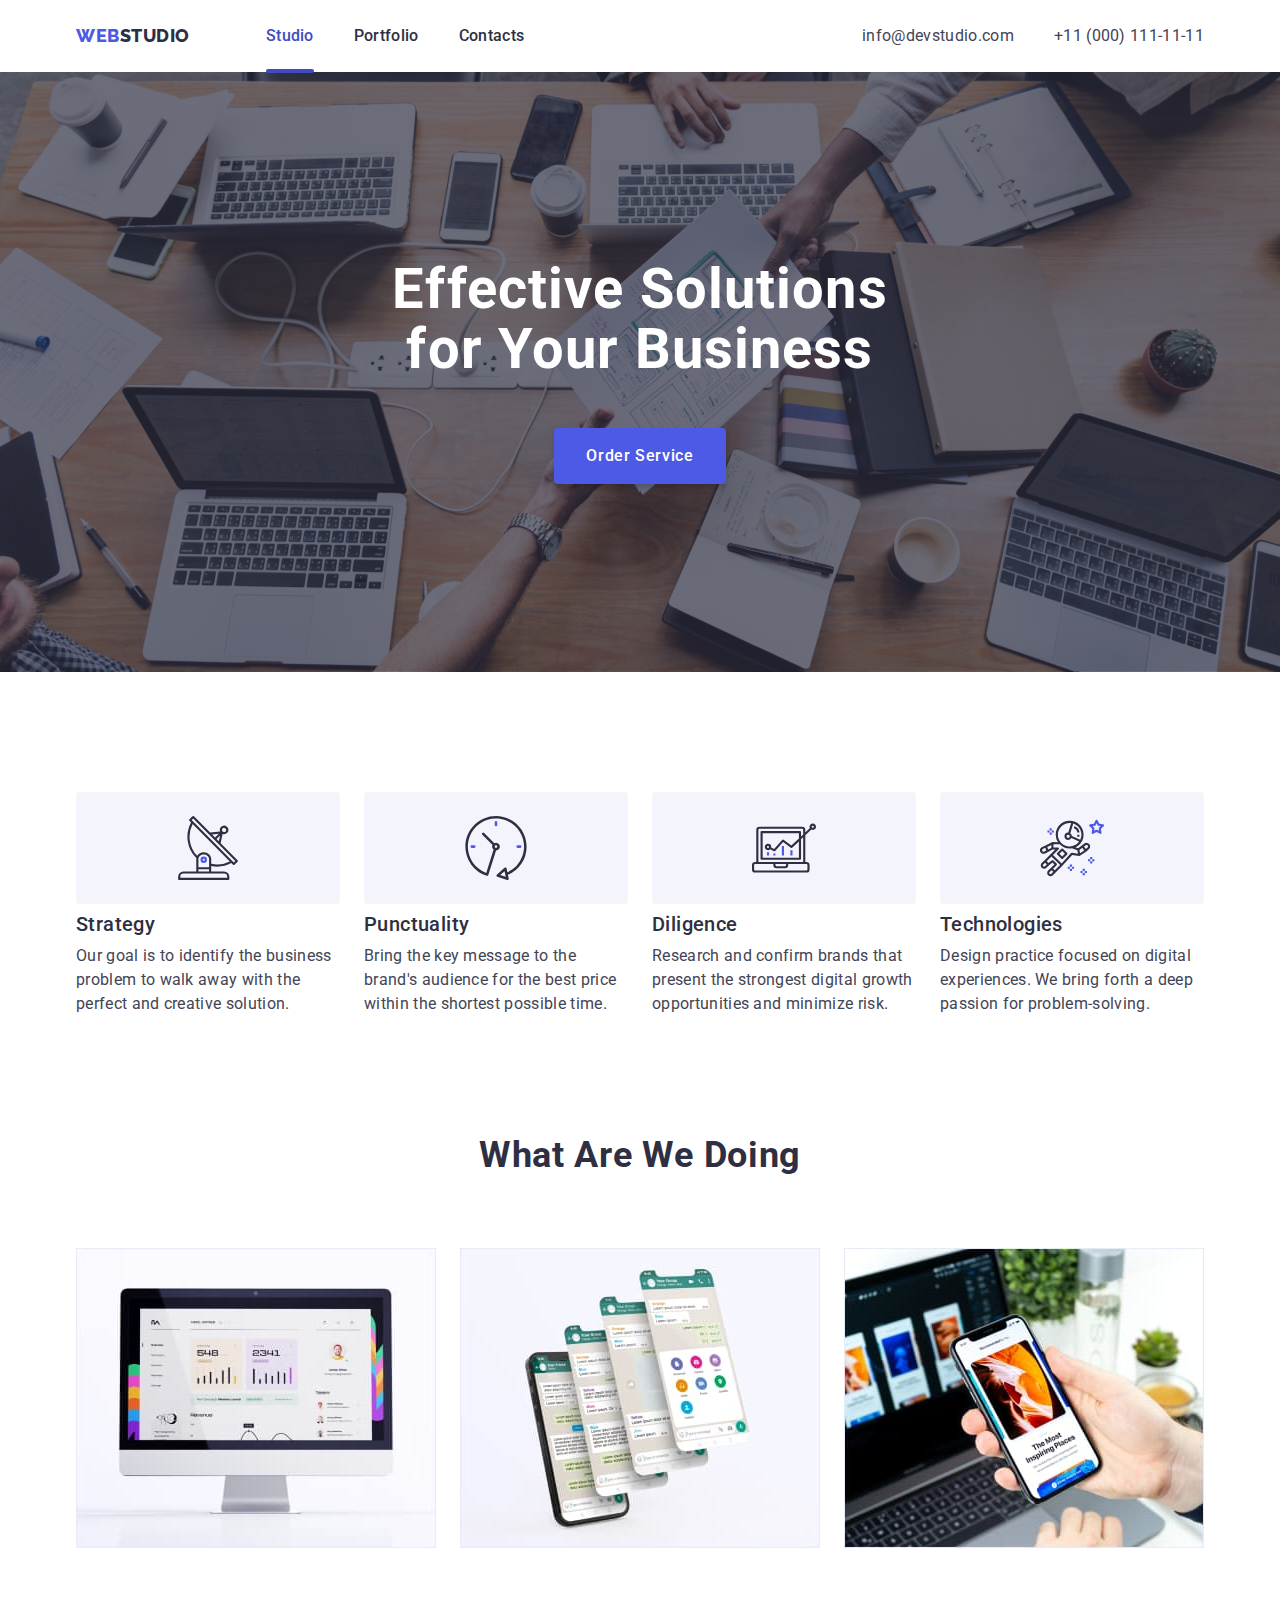
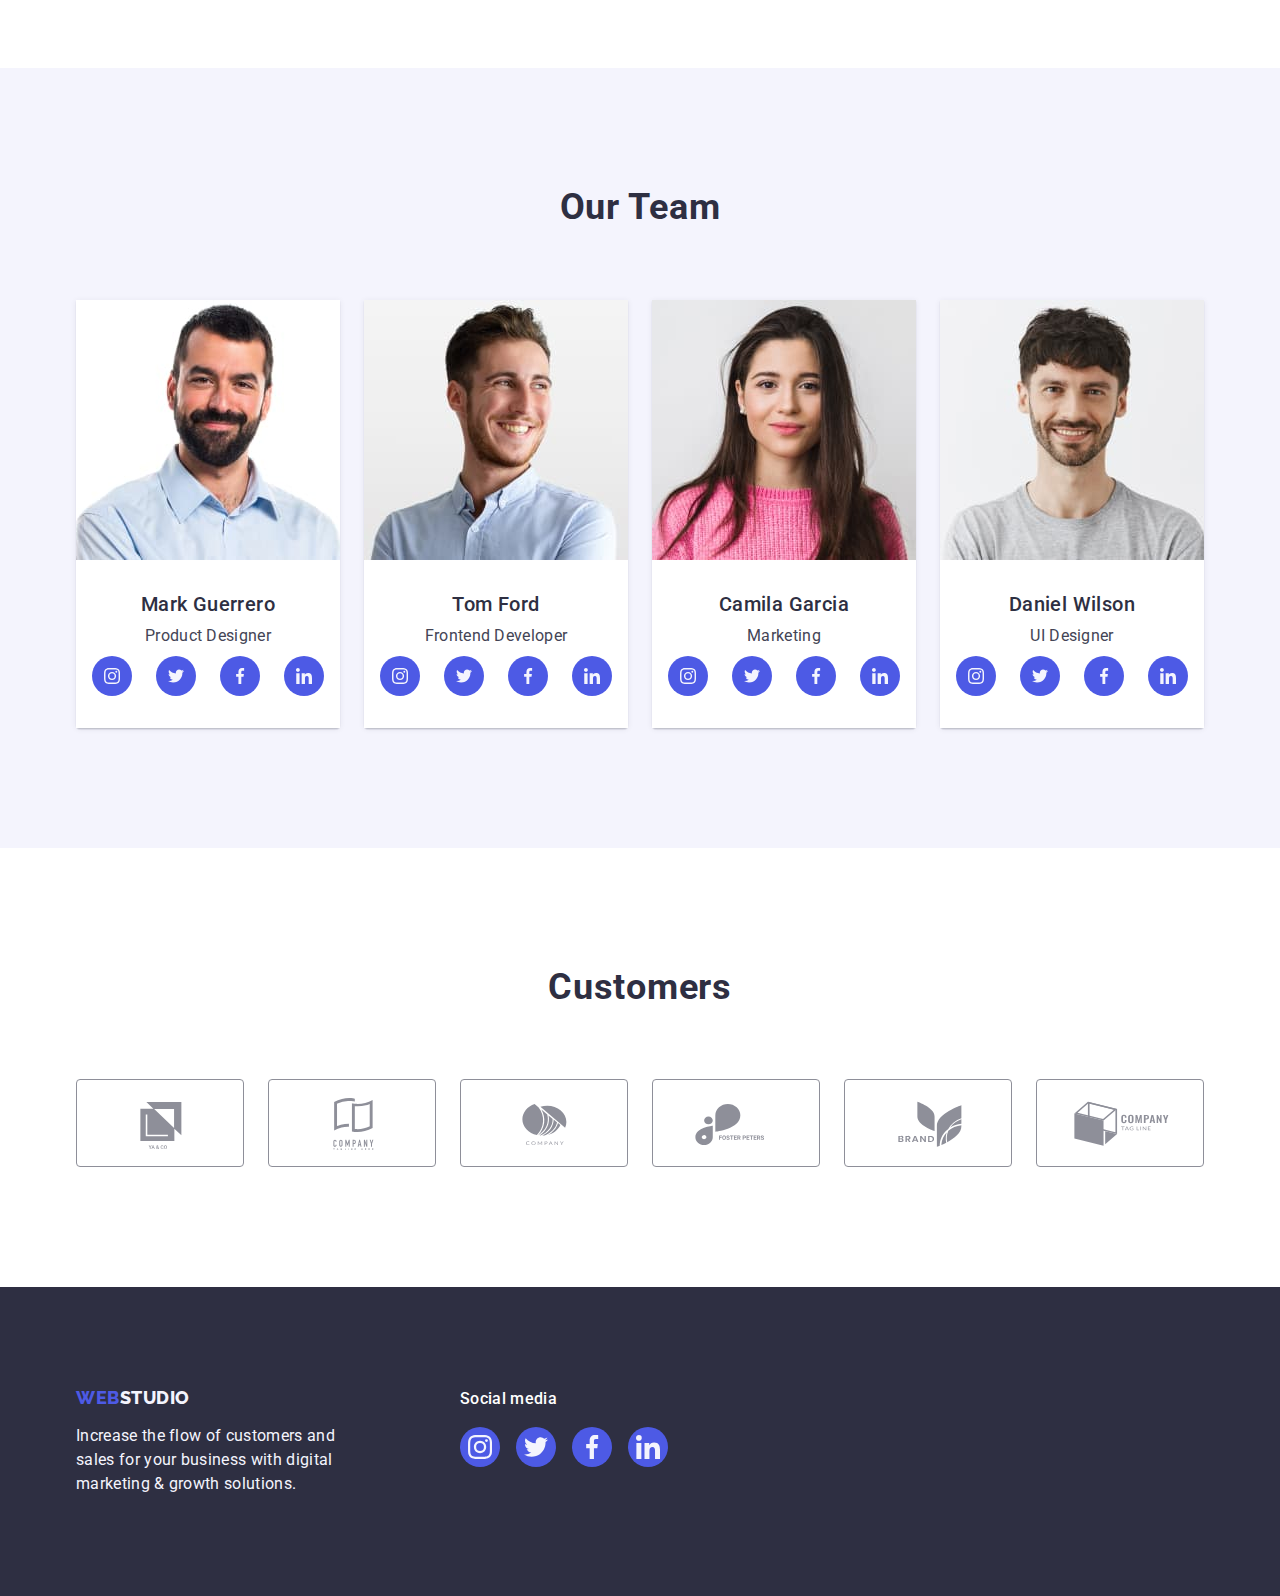
==== index.html @ 19bf9349 "Initial commit" ====
<!DOCTYPE html>
<html lang="en">
  <head>
    <meta charset="UTF-8" />
    <meta http-equiv="X-UA-Compatible" content="IE=edge" />
    <meta name="viewport" content="width=device-width, initial-scale=1.0" />
    <!-- Шрифт ROBOTO -->
    <!-- Шрифт Raleway ExtraBold -->
    <link rel="preconnect" href="https://fonts.googleapis.com" />
    <link rel="preconnect" href="https://fonts.gstatic.com" crossorigin />
    <link
      href="https://fonts.googleapis.com/css2?family=Raleway:wght@800&family=Roboto:wght@400;500;700;900&display=swap"
      rel="stylesheet"
    />
    <link
      rel="stylesheet"
      href="https://cdnjs.cloudflare.com/ajax/libs/modern-normalize/1.1.0/modern-normalize.min.css"
    />

    <title>Main Page</Main></title>
    <link rel="stylesheet" href="./css/styles.css" />
  </head>
  <body>
    <!-- Шапка сторінки -->
    <header class="page-header">
      <div class="container header-container">
        <nav class="top-navigation">
          <!-- Логотип -->
          <a class="logo-link-header link" href="./index.html">
            Web<span class="logo-header-studio">Studio</span></a
          >
          <!-- Навігація на інші сторінки -->
          <ul class="menu list">
            <li class="menu-item">
              <a class="menu-link link current" href="./index.html">Studio</a>
            </li>
            <li class="menu-item">
              <a class="menu-link link" href="./portfolio.html">Portfolio</a>
            </li>

            <li class="menu-item">
              <a class="menu-link link" href="">Contacts</a>
            </li>
          </ul>
        </nav>

        <address class="contact">
          <ul class="contact-menu list">
            <!-- Посилання на адресу електронної пошти  -->
            <li class="contact-menu-item">
              <a class="contact-menu-link link" href="mailto:info@devstudio.com"
                >info@devstudio.com</a
              >
            </li>
            <!-- Посилання на телефонний номер -->
            <li class="contact-menu-item">
              <a class="contact-menu-link link" href="tel:+110001111111"
                >+11 (000) 111-11-11</a
              >
            </li>
          </ul>
        </address>
      </div>
    </header>
    <!-- Унікальний контент сторінки -->
    <main>
      <!-- Hero з кнопкою -->

      <section class="section-hero">
        <div class="container container-section-hero">
          <h1 class="text-hero container-text-hero">
            Effective Solutions for Your Business
          </h1>

          <button class="modal-btn" type="button" data-modal-open>
            Order Service
          </button>
        </div>
      </section>

      <!-- Секція 1 чотири абзаци -->

      <section class="section-information section">
        <div class="container container-section-information">
          <h2 class="information-title visually-hidden">Information</h2>
          <!-- Перший абзац -->
          <ul class="information-items list">
            <li class="information-item">
              <div class="container-information-icon">
                <svg
                  class="information-list-icon"
                  aria-label="icon antenna"
                  width="64"
                  height="64"
                >
                  <use href="./images/icons.svg#icon-antenna"></use>
                </svg>
              </div>
              <h3 class="information-subtitle">Strategy</h3>
              <p class="information-subtitle-text">
                Our goal is to identify the business problem to walk away with
                the perfect and creative solution.
              </p>
            </li>

            <!-- Другий абзац -->
            <li class="information-item">
              <div class="container-information-icon">
                <svg
                  class="information-list-icon"
                  aria-label="icon clock"
                  width="64"
                  height="64"
                >
                  <use href="./images/icons.svg#icon-clock"></use>
                </svg>
              </div>
              <h3 class="information-subtitle">Punctuality</h3>
              <p class="information-subtitle-text">
                Bring the key message to the brand's audience for the best price
                within the shortest possible time.
              </p>
            </li>

            <!-- Третій абзац -->
            <li class="information-item">
              <div class="container-information-icon">
                <svg
                  class="information-list-icon"
                  aria-label="icon diagram"
                  width="64"
                  height="64"
                >
                  <use href="./images/icons.svg#icon-diagram"></use>
                </svg>
              </div>
              <h3 class="information-subtitle">Diligence</h3>
              <p class="information-subtitle-text">
                Research and confirm brands that present the strongest digital
                growth opportunities and minimize risk.
              </p>
            </li>

            <!-- Четвертий абзац -->
            <li class="information-item">
              <div class="container-information-icon">
                <svg
                  class="information-list-icon"
                  aria-label="icon astronaut"
                  width="64"
                  height="64"
                >
                  <use href="./images/icons.svg#icon-astronaut"></use>
                </svg>
              </div>
              <h3 class="information-subtitle">Technologies</h3>
              <p class="information-subtitle-text">
                Design practice focused on digital experiences. We bring forth a
                deep passion for problem-solving.
              </p>
            </li>
          </ul>
        </div>
      </section>

      <!-- Секція 2 -->

      <section class="section-work">
        <div class="container container-section-work">
          <h2 class="section-work-title">What are we doing</h2>
          <ul class="work-items list">
            <li class="work-item">
              <img
                class="work-img"
                src="./images/img1.jpg"
                alt="computer monitor"
                width="360"
              />
            </li>
            <li class="work-item">
              <img
                class="work-img"
                src="./images/img2.jpg"
                alt="phone"
                width="360"
              />
            </li>
            <li class="work-item">
              <img
                class="work-img"
                src="./images/img3.jpg"
                alt="phone and computer"
                width="360"
              />
            </li>
          </ul>
        </div>
      </section>

      <!-- Секція 3 -->

      <section class="section-team section">
        <div class="container container-section-team">
          <h2 class="section-team-title">Our Team</h2>
          <ul class="section-team-list list">
            <li class="section-team-item">
              <img
                class="section-team-img"
                src="./images/mark_guerrero.jpg"
                alt="Mark Guerrero"
                width="264"
              />
              <div class="container-text-team">
                <h3 class="section-team-subtitle">Mark Guerrero</h3>
                <p class="section-team-text">Product Designer</p>
                <ul class="social-list">
                  <li class="social-list-item list">
                    <a href="" class="social-list-link">
                      <svg
                        class="social-list-icon"
                        width="16"
                        height="16"
                        aria-label="icon Instagram"
                      >
                        <use href="./images/icons.svg#icon-instagram"></use>
                      </svg>
                    </a>
                  </li>
                  <li class="social-list-item list">
                    <a href="" class="social-list-link">
                      <svg
                        class="social-list-icon"
                        width="16"
                        height="16"
                        aria-label="icon twitter"
                      >
                        <use href="./images/icons.svg#icon-twitter"></use>
                      </svg>
                    </a>
                  </li>
                  <li class="social-list-item list">
                    <a href="" class="social-list-link">
                      <svg
                        class="social-list-icon"
                        width="16"
                        height="16"
                        aria-label="icon facebook"
                      >
                        <use href="./images/icons.svg#icon-facebook"></use>
                      </svg>
                    </a>
                  </li>
                  <li class="social-list-item list">
                    <a href="" class="social-list-link">
                      <svg
                        class="social-list-icon"
                        width="16"
                        height="16"
                        aria-label="icon linkedin"
                      >
                        <use href="./images/icons.svg#icon-linkedin"></use>
                      </svg>
                    </a>
                  </li>
                </ul>
              </div>
            </li>
            <li class="section-team-item">
              <img
                class="section-team-img"
                src="./images/tom_ford.jpg"
                alt="Tom Ford"
                width="264"
              />
              <div class="container-text-team">
                <h3 class="section-team-subtitle">Tom Ford</h3>
                <p class="section-team-text">Frontend Developer</p>
                <ul class="social-list">
                  <li class="social-list-item list">
                    <a href="" class="social-list-link">
                      <svg
                        class="social-list-icon"
                        width="16"
                        height="16"
                        aria-label="icon Instagram"
                      >
                        <use href="./images/icons.svg#icon-instagram"></use>
                      </svg>
                    </a>
                  </li>
                  <li class="social-list-item list">
                    <a href="" class="social-list-link">
                      <svg
                        class="social-list-icon"
                        width="16"
                        height="16"
                        aria-label="icon twitter"
                      >
                        <use href="./images/icons.svg#icon-twitter"></use>
                      </svg>
                    </a>
                  </li>
                  <li class="social-list-item list">
                    <a href="" class="social-list-link">
                      <svg
                        class="social-list-icon"
                        width="16"
                        height="16"
                        aria-label="icon facebook"
                      >
                        <use href="./images/icons.svg#icon-facebook"></use>
                      </svg>
                    </a>
                  </li>
                  <li class="social-list-item list">
                    <a href="" class="social-list-link">
                      <svg
                        class="social-list-icon"
                        width="16"
                        height="16"
                        aria-label="icon linkedin"
                      >
                        <use href="./images/icons.svg#icon-linkedin"></use>
                      </svg>
                    </a>
                  </li>
                </ul>
              </div>
            </li>
            <li class="section-team-item">
              <img
                class="section-team-img"
                src="./images/camila_garcia.jpg"
                alt="Camila Garcia"
                width="264"
              />
              <div class="container-text-team">
                <h3 class="section-team-subtitle">Camila Garcia</h3>
                <p class="section-team-text">Marketing</p>
                <ul class="social-list">
                  <li class="social-list-item list">
                    <a href="" class="social-list-link">
                      <svg
                        class="social-list-icon"
                        width="16"
                        height="16"
                        aria-label="icon Instagram"
                      >
                        <use href="./images/icons.svg#icon-instagram"></use>
                      </svg>
                    </a>
                  </li>
                  <li class="social-list-item list">
                    <a href="" class="social-list-link">
                      <svg
                        class="social-list-icon"
                        width="16"
                        height="16"
                        aria-label="icon twitter"
                      >
                        <use href="./images/icons.svg#icon-twitter"></use>
                      </svg>
                    </a>
                  </li>
                  <li class="social-list-item list">
                    <a href="" class="social-list-link">
                      <svg
                        class="social-list-icon"
                        aria-label="icon facebook"
                        width="16"
                        height="16"
                      >
                        <use href="./images/icons.svg#icon-facebook"></use>
                      </svg>
                    </a>
                  </li>
                  <li class="social-list-item list">
                    <a href="" class="social-list-link">
                      <svg
                        class="social-list-icon"
                        width="16"
                        height="16"
                        aria-label="icon linkedin"
                      >
                        <use href="./images/icons.svg#icon-linkedin"></use>
                      </svg>
                    </a>
                  </li>
                </ul>
              </div>
            </li>
            <li class="section-team-item">
              <img
                class="section-team-img"
                src="./images/daniel_wilson.jpg"
                alt="Daniel Wilson"
                width="264"
              />
              <div class="container-text-team">
                <h3 class="section-team-subtitle">Daniel Wilson</h3>
                <p class="section-team-text">UI Designer</p>
                <ul class="social-list">
                  <li class="social-list-item list">
                    <a href="" class="social-list-link">
                      <svg
                        class="social-list-icon"
                        width="16"
                        height="16"
                        aria-label="icon Instagram"
                      >
                        <use href="./images/icons.svg#icon-instagram"></use>
                      </svg>
                    </a>
                  </li>
                  <li class="social-list-item list">
                    <a href="" class="social-list-link">
                      <svg
                        class="social-list-icon"
                        width="16"
                        height="16"
                        aria-label="icon twitter"
                      >
                        <use href="./images/icons.svg#icon-twitter"></use>
                      </svg>
                    </a>
                  </li>
                  <li class="social-list-item list">
                    <a href="" class="social-list-link">
                      <svg
                        class="social-list-icon"
                        width="16"
                        height="16"
                        aria-label="icon facebook"
                      >
                        <use href="./images/icons.svg#icon-facebook"></use>
                      </svg>
                    </a>
                  </li>
                  <li class="social-list-item list">
                    <a href="" class="social-list-link">
                      <svg
                        class="social-list-icon"
                        width="16"
                        height="16"
                        aria-label="icon linkedin"
                      >
                        <use href="./images/icons.svg#icon-linkedin"></use>
                      </svg>
                    </a>
                  </li>
                </ul>
              </div>
            </li>
          </ul>
        </div>
      </section>

      <!-- Секція 4 -->

      <section class="section-customers section">
        <div class="container container-customers">
          <h2 class="customers-title">Customers</h2>
          <ul class="customers-list list">
            <li class="customers-item">
              <a href="" class="customers-list-link">
                <svg
                  class="customers-list-icon"
                  aria-label="icon logo-one"
                  width="104"
                  height="56"
                >
                  <use href="./images/icons.svg#icon-logo_one"></use>
                </svg>
              </a>
            </li>
            <li class="customers-item">
              <a href="" class="customers-list-link">
                <svg
                  class="customers-list-icon"
                  aria-label="icon logo-two"
                  width="104"
                  height="56"
                >
                  <use href="./images/icons.svg#icon-logo-_two"></use>
                </svg>
              </a>
            </li>
            <li class="customers-item">
              <a href="" class="customers-list-link">
                <svg
                  class="customers-list-icon"
                  aria-label="icon logo_three"
                  width="104"
                  height="56"
                >
                  <use href="./images/icons.svg#icon-logo_three"></use>
                </svg>
              </a>
            </li>
            <li class="customers-item">
              <a href="" class="customers-list-link">
                <svg
                  class="customers-list-icon"
                  aria-label="icon logo_four"
                  width="104"
                  height="56"
                >
                  <use href="./images/icons.svg#icon-logo_four"></use>
                </svg>
              </a>
            </li>
            <li class="customers-item">
              <a href="" class="customers-list-link">
                <svg
                  class="customers-list-icon"
                  aria-label="icon logo_five"
                  width="104"
                  height="56"
                >
                  <use href="./images/icons.svg#icon-logo_five"></use>
                </svg>
              </a>
            </li>
            <li class="customers-item">
              <a href="" class="customers-list-link">
                <svg
                  class="customers-list-icon"
                  aria-label="icon logo_three"
                  width="104"
                  height="56"
                >
                  <use href="./images/icons.svg#icon-logo_six"></use>
                </svg>
              </a>
            </li>
          </ul>
        </div>
      </section>
    </main>

    <!-- Підвал сторінки -->
    <footer class="page-footer">
      <div class="container container-two-footer">
        <div class="container-footer">
          <a class="logo-link-footer link" href="./index.html">
            Web<span class="logo-footer-studio">Studio</span></a
          >
          <p class="footer-text">
            Increase the flow of customers and sales for your business with
            digital marketing & growth solutions.
          </p>
        </div>
        <div class="container-medial">
          <p class="media-title">Social media</p>
          <ul class="media-list">
            <li class="social-list-item list">
              <a href="" class="media-list-link">
                <svg
                  class="media-list-icon"
                  aria-label="icon Instagram"
                  width="24"
                  height="24"
                >
                  <use href="./images/icons.svg#icon-instagram"></use>
                </svg>
              </a>
            </li>
            <li class="social-list-item list">
              <a href="" class="media-list-link">
                <svg
                  class="media-list-icon"
                  aria-label="icon twitter"
                  width="24"
                  height="24"
                >
                  <use href="./images/icons.svg#icon-twitter"></use>
                </svg>
              </a>
            </li>
            <li class="social-list-item list">
              <a href="" class="media-list-link">
                <svg
                  class="media-list-icon"
                  aria-label="icon facebook"
                  width="24"
                  height="24"
                >
                  <use href="./images/icons.svg#icon-facebook"></use>
                </svg>
              </a>
            </li>
            <li class="social-list-item list">
              <a href="" class="media-list-link">
                <svg
                  class="media-list-icon"
                  aria-label="icon linkedin"
                  width="24"
                  height="24"
                >
                  <use href="./images/icons.svg#icon-linkedin"></use>
                </svg>
              </a>
            </li>
          </ul>
        </div>
      </div>
    </footer>

    <!-- Модальне вікно -->

    <div class="backdrop is-hidden" data-modal>
      <div class="modal">
        <button type="button" class="modal-close-btn" data-modal-close>
          <svg class="modal-close-icon" width="8" height="8">
            <use href="./images/icons.svg#icon-close-black"></use>
          </svg>
        </button>
      </div>
    </div>

    <script src="./js/modal.js"></script>
  </body>
</html>
---- css/styles.css ----
:root {
    --primary-font: font-family: 'Roboto', sans-serif;
    --secondary-font: font-family: 'Raleway', sans-serif;
    /* hero */
    --primery-text-color-theme-dark: #FFFFFF;
    /* footer */
    --secondary-text-color-theme-dark: #F4F4FD;

    --primery-text-color-theme-light: #2E2F42;
    --secondary-text-color-theme-light: #434455;
    --accent-color: #404BBF;
}

body {
    font-family: 'Roboto', sans-serif;
    color: #434455;
    background-color: #FFFFFF;
}

.list {
    list-style: none;
}

.link {
    text-decoration: none;
}


h1,
h2,
h3,
h4,
p {
    margin-top: 0;
    margin-bottom: 0;
}

ul,
ol {
    margin-top: 0;
    margin-bottom: 0;
    padding-left: 0;
}

img {
    display: block;
    max-width: 100%;
    height: auto;
}

.container {
    width: 1158px;
    margin-left: auto;
    margin-right: auto;
    padding-left: 15px;
    padding-right: 15px;
}

.section {
    padding-top: 120px;
    padding-bottom: 120px;
}

/* прихований заголовок */
.visually-hidden {
    position: absolute;
    width: 1px;
    height: 1px;
    margin: -1px;
    border: 0;
    padding: 0;
    white-space: nowrap;
    clip-path: inset(100%);
    clip: rect(0 0 0 0);
    overflow: hidden;
}

/* Header */
/* LOGO */

.page-header {

    box-shadow: 0px 2px 1px rgba(46, 47, 66, 0.08), 0px 1px 1px rgba(46, 47, 66, 0.16), 0px 1px 6px rgba(46, 47, 66, 0.08);

}

.header-container {
    display: flex;
    align-items: center;



}

.logo-link-header {
    font-family: "Raleway", sans-serif;
    font-style: normal;
    font-weight: 800;
    font-size: 18px;
    line-height: 1.17;
    letter-spacing: 0.03em;
    text-transform: uppercase;
    color: #4D5AE5;

    margin-right: 76px;
}

.logo-header-studio {

    color: #2E2F42;
}

/* Navigation */
.top-navigation {
    display: flex;
    align-items: center;

}

.menu {
    display: flex;
    align-items: center;
    gap: 40px;
}

.menu-item {}



.menu-link {
    font-style: normal;
    font-weight: 500;
    font-size: 16px;
    line-height: 1.5;
    letter-spacing: 0.02em;
    color: var(--primery-text-color-theme-light);

    display: block;
    padding-top: 24px;
    padding-bottom: 24px;

    transition: color 250ms cubic-bezier(0.4, 0, 0.2, 1);



}

.menu-link:hover,
.menu-link:focus {
    color: var(--accent-color);
}

.current {
    position: relative;
    color: var(--accent-color);

}

.current::after {
    content: "";
    position: absolute;
    left: 0;
    bottom: -1px;
    width: 100%;
    height: 4px;
    background-color: var(--accent-color);
    border-radius: 2px;

    transition: background-color 250ms cubic-bezier(0.4, 0, 0.2, 1);


}



/* CONTACT */


.contact {
    font-style: normal;
    margin-left: auto;

}

.contact-menu {
    display: flex;
    align-items: center;
    gap: 40px;



}

.contact-menu-link {
    font-style: normal;
    font-weight: 400;
    font-size: 16px;
    line-height: 1.5;
    letter-spacing: 0.02em;
    color: var(--secondary-text-color-theme-light);

    transition: color 250ms cubic-bezier(0.4, 0, 0.2, 1);




}

.contact-menu-link:hover,
.contact-menu-link:focus {
    color: var(--accent-color);
}

/* Main */
/* Hero */

.section-hero {
    background-color: #2E2F42;
    padding-top: 188px;
    padding-bottom: 188px;
    margin: 0 auto;

    max-width: 1440px;
    background-image: linear-gradient(rgb(46, 47, 66, 0.7), rgb(46, 47, 66, 0.7)), url(../images/Hero/img-name.jpg);
    background-repeat: no-repeat;
    background-position: 50% 50%;
    background-size: cover;
}

.container-section-hero {
    display: flex;
    align-items: center;
    flex-direction: column;


}

.container-text-hero {
    max-width: 496px;
    margin-bottom: 48px;
}






.text-hero {
    font-style: normal;
    font-weight: 700;
    font-size: 56px;
    line-height: 1.07;
    text-align: center;
    letter-spacing: 0.02em;
    color: var(--primery-text-color-theme-dark);
}

.modal-btn {
    min-width: 169px;
    height: 56px;
    padding: 16px 32px;
    border-radius: 4px;
    border: none;
    font-family: var(--primary-font);
    font-style: normal;
    font-weight: 500;
    font-size: 16px;
    line-height: 1.5;
    letter-spacing: 0.04em;
    color: var(--primery-text-color-theme-dark);
    cursor: pointer;
    box-shadow: 0px 4px 4px rgba(0, 0, 0, 0.15);
    display: block;
    background-color: #4d5ae5;

    transition: background-color 250ms cubic-bezier(0.4, 0, 0.2, 1);

}

.modal-btn:hover,
.modal-btn:focus {
    background-color: var(--accent-color);
}

/* Section 1 */

.information-title {}

.container-section-information {

    align-items: center;
}

.information-items {
    display: flex;
    gap: 24px;
}



.information-item {
    flex-basis: calc((100% - 72px) / 4);
    width: 264px;

}

.information-subtitle {
    margin-bottom: 8px;

}

.information-title {
    visibility: hidden;
}


/* для всіх абзаців */
.information-subtitle {

    font-style: normal;
    font-weight: 500;
    font-size: 20px;
    line-height: 1.2;
    letter-spacing: 0.02em;
    color: var(--primery-text-color-theme-light);
}

.information-subtitle-text {

    font-style: normal;
    font-weight: 400;
    font-size: 16px;
    line-height: 1.5;
    letter-spacing: 0.02em;

}

/* Icon information */
.container-information-icon {

    display: flex;
    justify-content: center;
    align-items: center;
    background-color: #F4F4FD;
    border-radius: 4px 4px 4px 4px;
    height: 112px;
    margin-bottom: 8px;

}




/* Section 2 */

.section-work {
    padding-bottom: 120px;
}


.container-section-work {}

.work-items {
    display: flex;
    align-items: center;
    gap: 24px;

}

.section-work-title {

    font-style: normal;
    font-weight: 700;
    font-size: 36px;
    line-height: 1.11;
    text-align: center;
    letter-spacing: 0.02em;
    text-transform: capitalize;
    color: var(--primery-text-color-theme-light);


    margin-bottom: 72px;
}

/* Section 3 */

.section-team {
    background-color: #F4F4FD;
}

.container-section-team {
    display: flex;
    align-items: center;
    flex-direction: column;

}




.section-team-list {
    display: flex;
    gap: 24px;

}

.section-team-title {
    font-style: normal;
    font-weight: 700;
    font-size: 36px;
    line-height: 1.11;
    text-align: center;
    letter-spacing: 0.02em;
    text-transform: capitalize;
    color: var(--primery-text-color-theme-light);
    margin-bottom: 72px;

}

.section-team-item {
    width: calc((100% - 72px) / 4);

    border-radius: 0px 0px 4px 4px;
    box-shadow: 0px 1px 6px rgba(46, 47, 66, 0.08), 0px 1px 1px rgba(46, 47, 66, 0.16), 0px 2px 1px rgba(46, 47, 66, 0.08);
}


.container-text-team {
    display: flex;
    text-align: center;
    flex-direction: column;
    padding: 32px 0;
    background-color: #FFFFFF;



}

.section-team-subtitle {

    font-style: normal;
    font-weight: 500;
    font-size: 20px;
    line-height: 1.2;
    letter-spacing: 0.02em;
    color: var(--primery-text-color-theme-light);

    margin-bottom: 8px
}

.section-team-text {
    font-family: var(--primary-font);
    font-style: normal;
    font-weight: 400;
    font-size: 16px;
    line-height: 1.5;
    letter-spacing: 0.02em;

    margin-bottom: 8px;
}

/* ICON TEAM */

.social-list {
    display: flex;
    justify-content: center;
    gap: 24px;
}

.social-list-item {}

.social-list-link {
    display: flex;
    justify-content: center;
    align-items: center;
    width: 40px;
    height: 40px;
    border-radius: 50%;
    background-color: #4D5AE5;

    transition: background-color 250ms cubic-bezier(0.4, 0, 0.2, 1);

}

.social-list-link:hover,
.social-list-link:focus {

    background-color: #404bbf;

}


.social-list-icon {
    fill: #F4F4FD;

}



/* SECTION 4 */

.section-customers {}



.container-customers {}

.customers-title {
    font-style: normal;
    font-size: 36px;
    line-height: 1.1;
    letter-spacing: 0.02em;
    color: #2E2F42;

    margin-bottom: 72px;
    text-align: center;
}

.customers-list {
    display: flex;
    justify-content: center;
    gap: 24px;
}



.customers-item {
    width: calc((100% - 120px) / 6);

}

.customers-list-link {
    display: flex;
    justify-content: center;
    align-items: center;

    width: 168px;
    height: 88px;

    border-radius: 4px;
    border-width: 1px;
    border-style: solid;
    border-color: #8E8F99;
    /* border: 1px solid #8E8F99; */
    color: #8e8f99;
    transition: border-color 250ms cubic-bezier(0.4, 0, 0.2, 1),
        color 250ms cubic-bezier(0.4, 0, 0.2, 1);
}

.customers-list-icon {
    fill: currentColor;
}

.customers-list-link:hover,
.customers-list-link:focus {

    border-color: #404bbf;
    color: #404bbf;

}

/* footer */





.page-footer {
    background-color: #2E2F42;
    padding-top: 100px;
    padding-bottom: 100px;


}

.container-two-footer {
    display: flex;
    align-items: baseline;
}


.container-footer {
    margin-right: 120px;
}

.logo-link-footer {
    display: inline-block;


    font-family: "Raleway", sans-serif;
    font-style: normal;
    font-weight: 800;
    font-size: 18px;
    line-height: 1.17;
    letter-spacing: 0.03em;
    text-transform: uppercase;
    color: #4D5AE5;
    margin-bottom: 16px;




}

.logo-footer-studio {

    color: #F4F4FD;
}




.footer-text {
    /* font-family: var(--primary-font); */
    font-style: normal;
    font-weight: 400;
    font-size: 16px;
    line-height: 1.5;
    letter-spacing: 0.02em;
    color: var(--secondary-text-color-theme-dark);

    max-width: 264px
}

/* Другий div container */

.container-medial {}

.media-title {
    font-weight: 500;
    font-size: 16px;
    line-height: 1.5;
    letter-spacing: 0.02em;
    color: #FFFFFF;


    margin-bottom: 16px;
}

.media-list {
    display: flex;
    gap: 16px;

}

.media-list-link {
    display: flex;
    justify-content: center;
    align-items: center;
    width: 40px;
    height: 40px;
    border-radius: 50%;
    background-color: #4D5AE5;

    transition: background-color 250ms cubic-bezier(0.4, 0, 0.2, 1);
}

.media-list-link:hover,
.media-list-link:focus {

    background-color: #31d0aa;
}

.media-list-icon {
    fill: #f4f4fd;
}



/* модальне вікно */

.backdrop {
    position: fixed;
    top: 0;
    left: 0;
    width: 100%;
    height: 100%;
    background-color: rgba(46, 47, 66, 0.4);
    opacity: 1;
    visibility: visible;
    pointer-events: auto;

    transition: opacity 250ms cubic-bezier(0.4, 0, 0.2, 1), visibility 250ms cubic-bezier(0.4, 0, 0.2, 1);
}

.modal {
    position: absolute;
    top: 50%;
    left: 50%;
    transform: translate(-50%, -50%);
    min-width: 408px;
    min-height: 576px;
    background-color: rgba(252, 252, 252, 1);
    box-shadow: 0px 1px 1px rgba(0, 0, 0, 0.14), 0px 1px 3px rgba(0, 0, 0, 0.12), 0px 2px 1px rgba(0, 0, 0, 0.2);
    border-radius: 4px;

    transition: transform 250ms cubic-bezier(0.4, 0, 0.2, 1);
}

.modal-close-btn {
    position: absolute;
    top: 24px;
    right: 24px;
    display: flex;
    align-items: center;
    justify-content: center;
    width: 24px;
    height: 24px;
    padding: 0;
    background-color: #E7E9FC;
    border: 1px solid rgba(0, 0, 0, 0.1);
    border-radius: 50%;
    cursor: pointer;

    transition: background-color 250ms cubic-bezier(0.4, 0, 0.2, 1), border 250ms cubic-bezier(0.4, 0, 0.2, 1);
}

.modal-close-btn:hover,
.modal-close-btn:focus {

    background-color: var(--accent-color);
    border: none;
}

.modal-close-icon {
    fill: rgb(46, 47, 66);
    transition: fill 250ms cubic-bezier(0.4, 0, 0.2, 1);
}

.modal-close-btn:hover .modal-close-icon,
.modal-close-btn:focus .modal-close-icon {
    fill: rgb(255, 255, 255);
}

.is-hidden {
    opacity: 0;
    visibility: hidden;
    pointer-events: none;
}

/* модальне вікно   close */

/* PORTFOLIO */
/* Main */

/* one list */


.portfolio {
    padding-top: 96px;
    padding-bottom: 120px;
}

.container-portfolio {}



.portfolio-title-list {
    display: flex;
    justify-content: center;
    margin-bottom: 72px;
    gap: 24px;
}





.modal-btn-portfolio {
    font-family: var(--primary-font);
    font-style: normal;
    font-weight: 500;
    font-size: 16px;
    line-height: 1.5;
    letter-spacing: 0.04em;
    color: #4D5AE5;
    background-color: #F4F4FD;
    cursor: pointer;

    display: block;
    border: 1px solid #E7E9FC;
    border-radius: 4px;
    padding: 12px 24px;

    transition: color 250ms cubic-bezier(0.4, 0, 0.2, 1),
        background-color 250ms cubic-bezier(0.4, 0, 0.2, 1),
        border-color 250ms cubic-bezier(0.4, 0, 0.2, 1),
        box-shadow 250ms cubic-bezier(0.4, 0, 0.2, 1);
}




.modal-btn-portfolio:hover,
.modal-btn-portfolio:focus {
    color: #FFFFFF;
    background-color: var(--accent-color);
    border: 1px solid transparent;

    box-shadow: 0px 3px 1px rgba(0, 0, 0, 0.1), 0px 2px 1px rgba(0, 0, 0, 0.08), 0px 2px 2px rgba(0, 0, 0, 0.12);
}

/* two list */




.portfolio-work-list {
    display: flex;
    flex-wrap: wrap;
    justify-content: center;
    column-gap: 24px;
    row-gap: 48px;

}

.portfolio-work-item {
    width: calc((100% - 48px) / 3);

}

.portfolio-work-link {
    display: block;
    box-shadow: none;
    transition: box-shadow 250ms cubic-bezier(0.4, 0, 0.2, 1);

}

.portfolio-work-pictures {
    position: relative;
    overflow: hidden;
}

.overlay {
    font-weight: 400;
    font-size: 16px;
    line-height: 1.5;
    letter-spacing: 0.02em;
    color: #F4F4FD;
    background-color: rgba(77, 90, 229, 1);

    text-align: center;
    padding: 40px 32px;


    position: absolute;
    top: 0;
    left: 0;
    width: 100%;
    height: 100%;
    overflow: auto;

    transform: translateY(100%);
    transition: transform 250ms cubic-bezier(0.4, 0, 0.2, 1);


}

.portfolio-work-link:hover,
.portfolio-work-link:focus {
    box-shadow: 0px 1px 6px rgba(46, 47, 66, 0.08), 0px 1px 1px rgba(46, 47, 66, 0.16), 0px 2px 1px rgba(46, 47, 66, 0.08);

}

.portfolio-work-link:hover .overlay,
.portfolio-work-link:focus .overlay {
    box-shadow: 0px 1px 6px rgba(46, 47, 66, 0.08), 0px 1px 1px rgba(46, 47, 66, 0.16), 0px 2px 1px rgba(46, 47, 66, 0.08);
    transform: translateY(0%);
}

.portfolio-img-text {
    width: 360px;
    flex-direction: column;
    padding: 32px 16px;
    border: 1px solid #E7E9FC;
    border-top: none;

}




.portfolio-work-subject {
    font-style: normal;
    font-weight: 500;
    font-size: 20px;
    line-height: 1.2;
    letter-spacing: 0.02em;
    color: var(--primery-text-color-theme-light);
    margin-bottom: 8px;
}

.portfolio-work-text {
    font-style: normal;
    font-weight: 400;
    font-size: 16px;
    line-height: 1.5;
    letter-spacing: 0.02em;
    color: var(--secondary-text-color-theme-light);

}
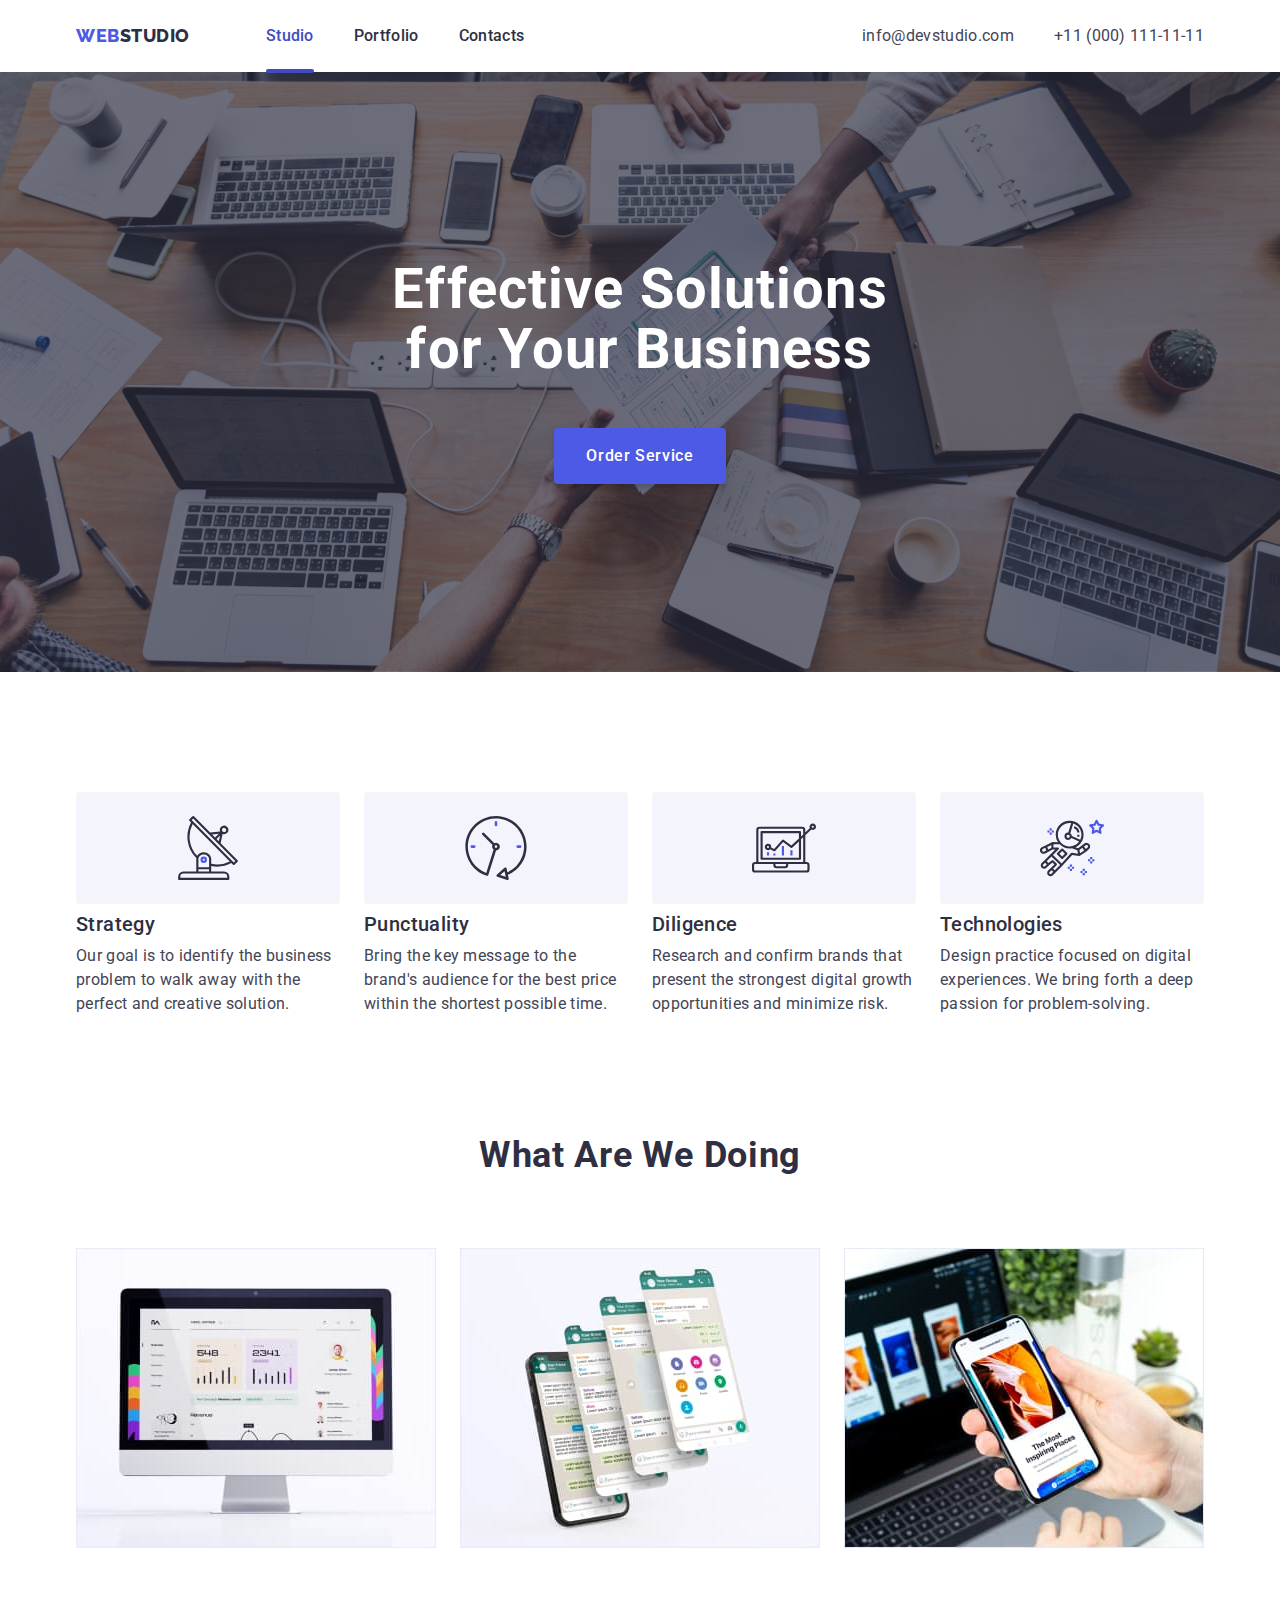
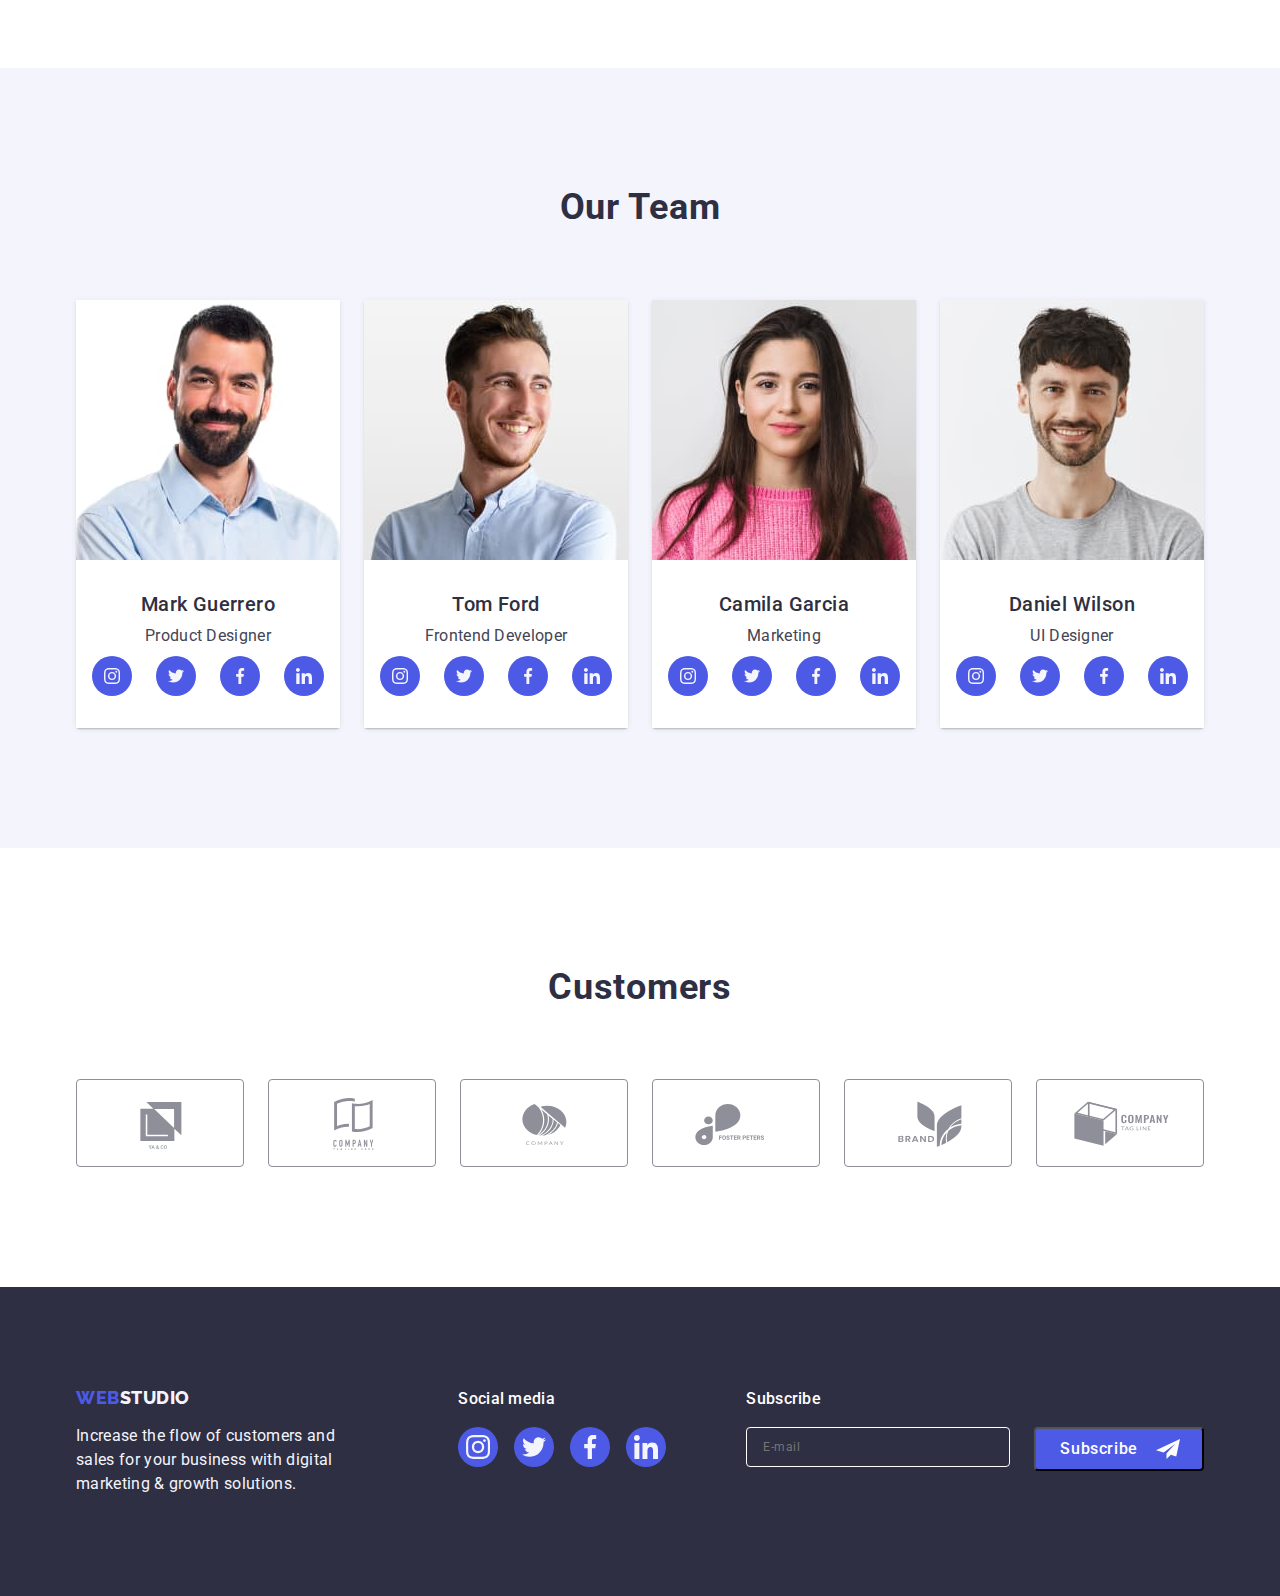
==== commit 45064e27: "vr1" ====
--- a/index.html
+++ b/index.html
@@ -603,6 +603,36 @@
             </li>
           </ul>
         </div>
+        <div class="container-mail-footer">
+          <p class="contact-title-footer">Subscribe</p>
+
+          <form class="form-footer">
+            <span class="container-input-footer">
+              <label class="contact-form-footer">
+                <input
+                  class="contact-form-input-footer"
+                  type="email"
+                  name="user_email"
+                  placeholder="E-mail"
+                  required
+                />
+              </label>
+              <span class="input-button-footer">
+                <button type="submit" class="contact-form-submit-footer">
+                  Subscribe
+                </button>
+                <svg
+                  class="contact-form-footer-icon"
+                  aria-label="icon email input"
+                  width="24"
+                  height="24"
+                >
+                  <use href="./images/icons.svg#icon-frame"></use>
+                </svg>
+              </span>
+            </span>
+          </form>
+        </div>
       </div>
     </footer>
 
@@ -615,6 +645,100 @@
             <use href="./images/icons.svg#icon-close-black"></use>
           </svg>
         </button>
+        <h2 class="title-wrapper">
+          Leave your contacts and we will call you back
+        </h2>
+        <form class="contact-form">
+          <label class="contact-form-wrapper">
+            <span class="contact-form-field-wrapper">Name</span>
+            <span class="contact-form-input-wrapper">
+              <input
+                class="contact-form-input"
+                type="text"
+                name="user_name"
+                required
+                pattern="[a-zA-Zа-яА-ЯіІїЇґҐєЄʼ]+"
+                autofocus
+              />
+              <svg
+                class="contact-form-input-icon"
+                aria-label="icon person input"
+                width="18"
+                height="24"
+              >
+                <use href="./images/icons.svg#icon-person_input"></use>
+              </svg>
+            </span>
+          </label>
+          <label class="contact-form-wrapper">
+            <span class="contact-form-field-wrapper">Phone</span>
+            <span class="contact-form-input-wrapper">
+              <input
+                class="contact-form-input"
+                type="tel"
+                name="user_tel"
+                required
+                pattern="[0-9]{3}-[0-9]{3}-[0-9]{2}-[0-9]{2}"
+                title="xxx-xxx-xx-xx"
+              />
+              <svg
+                class="contact-form-input-icon"
+                aria-label="icon phone input"
+                width="18"
+                height="24"
+              >
+                <use href="./images/icons.svg#icon-phone_input"></use>
+              </svg>
+            </span>
+          </label>
+          <label class="contact-form-wrapper">
+            <span class="contact-form-field-wrapper">Email</span>
+            <span class="contact-form-input-wrapper">
+              <input
+                class="contact-form-input"
+                type="email"
+                name="user_email"
+                required
+              />
+              <svg
+                class="contact-form-input-icon"
+                aria-label="icon email input"
+                width="18"
+                height="24"
+              >
+                <use href="./images/icons.svg#icon-email_input"></use>
+              </svg>
+            </span>
+          </label>
+
+          <label class="contact-form-wrapper">
+            <span class="contact-form-field-wrapper">Comment</span>
+            <textarea
+              class="contact-form-message"
+              name="user_message"
+              placeholder="Text input"
+            ></textarea>
+          </label>
+          <label class="contact-form-checkbox-wrapper">
+            <input
+              class="contact-form-checkbox"
+              type="checkbox"
+              name="user_policy"
+              required
+            />
+            <svg class="contact-form-own-checkbox" width="16" height="16">
+              <use
+                class="contact-form-checkmark-icon"
+                href="./images/icons.svg#icon-checkmark"
+              ></use>
+            </svg>
+            <span class="text-checkbox-wrapper"
+              >I accept the terms and conditions of the
+              <a class="text-checkbox-wrapper-link" href="">Privacy Policy</a>
+            </span>
+          </label>
+          <button type="submit" class="contact-form-submit">Send</button>
+        </form>
       </div>
     </div>
 
--- a/css/styles.css
+++ b/css/styles.css
@@ -123,7 +123,7 @@
     gap: 40px;
 }
 
-.menu-item {}
+/* .menu-item {} */
 
 
 
@@ -284,7 +284,7 @@
 
 /* Section 1 */
 
-.information-title {}
+/* .information-title {} */
 
 .container-section-information {
 
@@ -358,7 +358,7 @@
 }
 
 
-.container-section-work {}
+/* .container-section-work {} */
 
 .work-items {
     display: flex;
@@ -467,7 +467,7 @@
     gap: 24px;
 }
 
-.social-list-item {}
+/* .social-list-item {} */
 
 .social-list-link {
     display: flex;
@@ -499,11 +499,11 @@
 
 /* SECTION 4 */
 
-.section-customers {}
-
-
-
-.container-customers {}
+/* .section-customers {} */
+
+
+
+/* .container-customers {} */
 
 .customers-title {
     font-style: normal;
@@ -624,7 +624,7 @@
 
 /* Другий div container */
 
-.container-medial {}
+/* .container-medial {} */
 
 .media-title {
     font-weight: 500;
@@ -665,6 +665,109 @@
     fill: #f4f4fd;
 }
 
+/* FOOTER INPUT */
+
+.container-mail-footer {
+    display: flex;
+    flex-direction: column;
+    padding-left: 80px;
+}
+
+.contact-title-footer {
+
+    font-weight: 500;
+    font-size: 16px;
+    line-height: 1.5;
+    letter-spacing: 0.02em;
+    color: #FFFFFF;
+
+    margin-bottom: 16px;
+}
+
+.container-input-footer {
+    display: flex;
+    gap: 24px;
+}
+
+.contact-form-footer {
+    display: block;
+}
+
+
+
+.contact-form-input-footer {
+    width: 264px;
+    height: 40px;
+    border: 1px solid #FFFFFF;
+    border-radius: 4px;
+    padding-left: 16px;
+    transition: border-color 250ms cubic-bezier(0.4, 0, 0.2, 1);
+
+
+
+    font-weight: 400;
+    font-size: 12px;
+    line-height: 24px;
+    align-items: center;
+    letter-spacing: 0.04em;
+    color: #FFFFFF;
+    background-color: #2E2F42;
+
+
+}
+
+.contact-form-input-footer:hover,
+.contact-form-input-footer:focus {
+    outline: none;
+    border-color: #4D5AE5;
+    background-color: #2E2F42;
+}
+
+.input-button-footer {
+    position: relative;
+}
+
+.contact-form-submit-footer {
+    display: block;
+    min-width: 165px;
+    padding-top: 8px;
+    padding-right: 64px;
+    padding-bottom: 8px;
+    padding-left: 24px;
+    background-color: #4D5AE5;
+    border-radius: 4px;
+    transition: background-color 250ms cubic-bezier(0.4, 0, 0.2, 1);
+    cursor: pointer;
+
+
+    font-weight: 500;
+    font-size: 16px;
+    line-height: 1.5;
+
+    text-align: center;
+    letter-spacing: 0.04em;
+    color: #FFFFFF;
+}
+
+.contact-form-submit-footer:hover,
+.contact-form-submit-footer:focus {
+    background-color: var(--accent-color);
+}
+
+.contact-form-footer-icon {
+    fill: rgb(255, 255, 255);
+    transition: fill 250ms cubic-bezier(0.4, 0, 0.2, 1);
+
+    position: absolute;
+    top: 50%;
+    right: 24px;
+    transform: translateY(-50%);
+}
+
+.contact-form-submit-footer:hover+.contact-form-footer-icon,
+.contact-form-submit-footer:focus+.contact-form-footer-icon {
+    fill: rgb(255, 255, 255);
+}
 
 
 /* модальне вікно */
@@ -695,6 +798,11 @@
     border-radius: 4px;
 
     transition: transform 250ms cubic-bezier(0.4, 0, 0.2, 1);
+
+    padding-top: 72px;
+    padding-right: 24px;
+    padding-bottom: 24px;
+    padding-left: 24px;
 }
 
 .modal-close-btn {
@@ -738,6 +846,173 @@
     pointer-events: none;
 }
 
+.title-wrapper {
+    font-weight: 500;
+    font-size: 16px;
+    line-height: 1.5;
+    text-align: center;
+    letter-spacing: 0.02em;
+    color: #2E2F42;
+
+    margin-bottom: 16px;
+}
+
+
+
+.contact-form-wrapper,
+.contact-form-checkbox-wrapper {
+    display: block;
+    margin-bottom: 8px;
+}
+
+.contact-form-field-wrapper {
+    font-weight: 400;
+    font-size: 12px;
+    line-height: 1.16;
+    letter-spacing: 0.04em;
+    color: #8E8F99;
+
+
+}
+
+.contact-form-input-wrapper {
+    position: relative;
+    display: block;
+
+    margin-top: 4px;
+}
+
+.contact-form-input {
+    width: 100%;
+    height: 40px;
+    border: 1px solid rgba(46, 47, 66, 0.4);
+    border-radius: 4px;
+    padding-left: 38px;
+    transition: border-color 250ms cubic-bezier(0.4, 0, 0.2, 1);
+}
+
+.contact-form-input:focus {
+    outline: none;
+    border-color: #4D5AE5;
+}
+
+.contact-form-input-icon {
+    fill: #2E2F42;
+    transition: fill 250ms cubic-bezier(0.4, 0, 0.2, 1);
+
+    position: absolute;
+    top: 50%;
+    left: 16px;
+    transform: translateY(-50%);
+}
+
+.contact-form-input:focus+.contact-form-input-icon {
+    fill: #4D5AE5;
+}
+
+
+.contact-form-message {
+    font-weight: 400;
+    font-size: 12px;
+    line-height: 1.16;
+    letter-spacing: 0.04em;
+    color: rgba(46, 47, 66, 0.4);
+
+    width: 100%;
+    height: 120px;
+    resize: none;
+    border: 1px solid rgba(46, 47, 66, 0.4);
+    border-radius: 4px;
+    padding: 8px 16px;
+
+    transition: border-color 250ms cubic-bezier(0.4, 0, 0.2, 1);
+}
+
+
+
+.contact-form-checkbox-wrapper {
+    display: flex;
+    align-items: center;
+
+    margin-top: 16px;
+
+}
+
+.contact-form-checkbox {
+    appearance: none;
+    position: absolute;
+}
+
+.contact-form-own-checkbox {
+    padding: 3px;
+    border: 1px solid rgba(46, 47, 66, 0.4);
+    border-radius: 2px;
+    cursor: pointer;
+    margin-right: 8px;
+    fill: #FFFFFF;
+    background-color: transparent;
+    transition: fill 250ms cubic-bezier(0.4, 0, 0.2, 1), background-color 250ms cubic-bezier(0.4, 0, 0.2, 1);
+
+}
+
+
+
+.contact-form-checkmark-icon {
+    opacity: 0;
+}
+
+.contact-form-checkbox:checked+.contact-form-own-checkbox {
+    background-color: var(--accent-color);
+
+}
+
+.contact-form-checkbox:checked+.contact-form-own-checkbox>.contact-form-checkmark-icon {
+    opacity: 1;
+
+}
+
+.text-checkbox-wrapper {
+    font-weight: 400;
+    font-size: 12px;
+    line-height: 14px;
+    letter-spacing: 0.04em;
+    color: #8E8F99;
+
+}
+
+.text-checkbox-wrapper-link {
+    color: rgba(77, 90, 229, 1);
+    transition: color 250ms cubic-bezier(0.4, 0, 0.2, 1);
+}
+
+.contact-form-submit {
+    display: block;
+    min-width: 169px;
+    margin-left: auto;
+    margin-right: auto;
+    padding: 16px 32px;
+    background-color: #4D5AE5;
+    box-shadow: 0px 4px 4px rgba(0, 0, 0, 0.15);
+    border-radius: 4px;
+    transition: background-color 250ms cubic-bezier(0.4, 0, 0.2, 1);
+    cursor: pointer;
+
+
+    font-weight: 500;
+    font-size: 16px;
+    line-height: 1.5;
+    text-align: center;
+    letter-spacing: 0.04em;
+    color: #FFFFFF;
+
+    margin-top: 24px;
+}
+
+.contact-form-submit:hover,
+.contact-form-submit:focus {
+    background-color: var(--accent-color);
+}
+
 /* модальне вікно   close */
 
 /* PORTFOLIO */
@@ -751,7 +1026,7 @@
     padding-bottom: 120px;
 }
 
-.container-portfolio {}
+/* .container-portfolio {} */
 
 
 
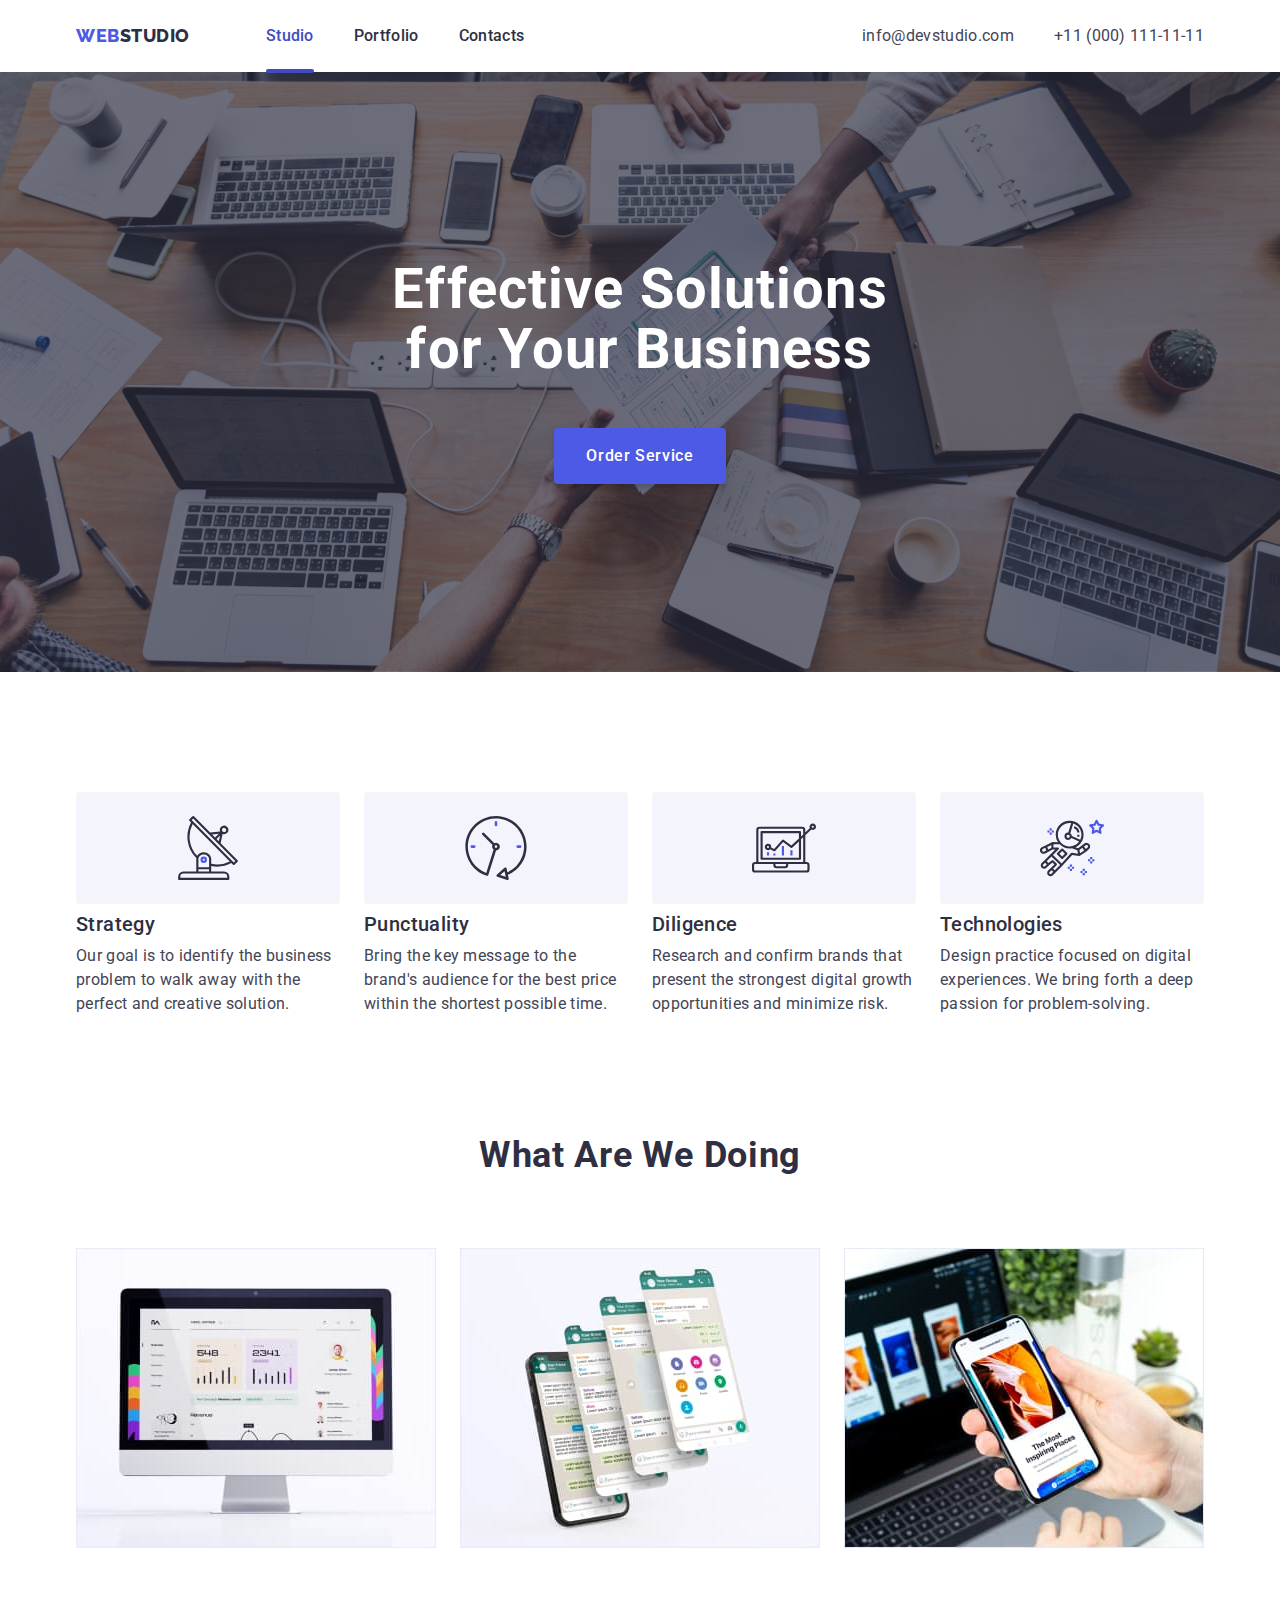
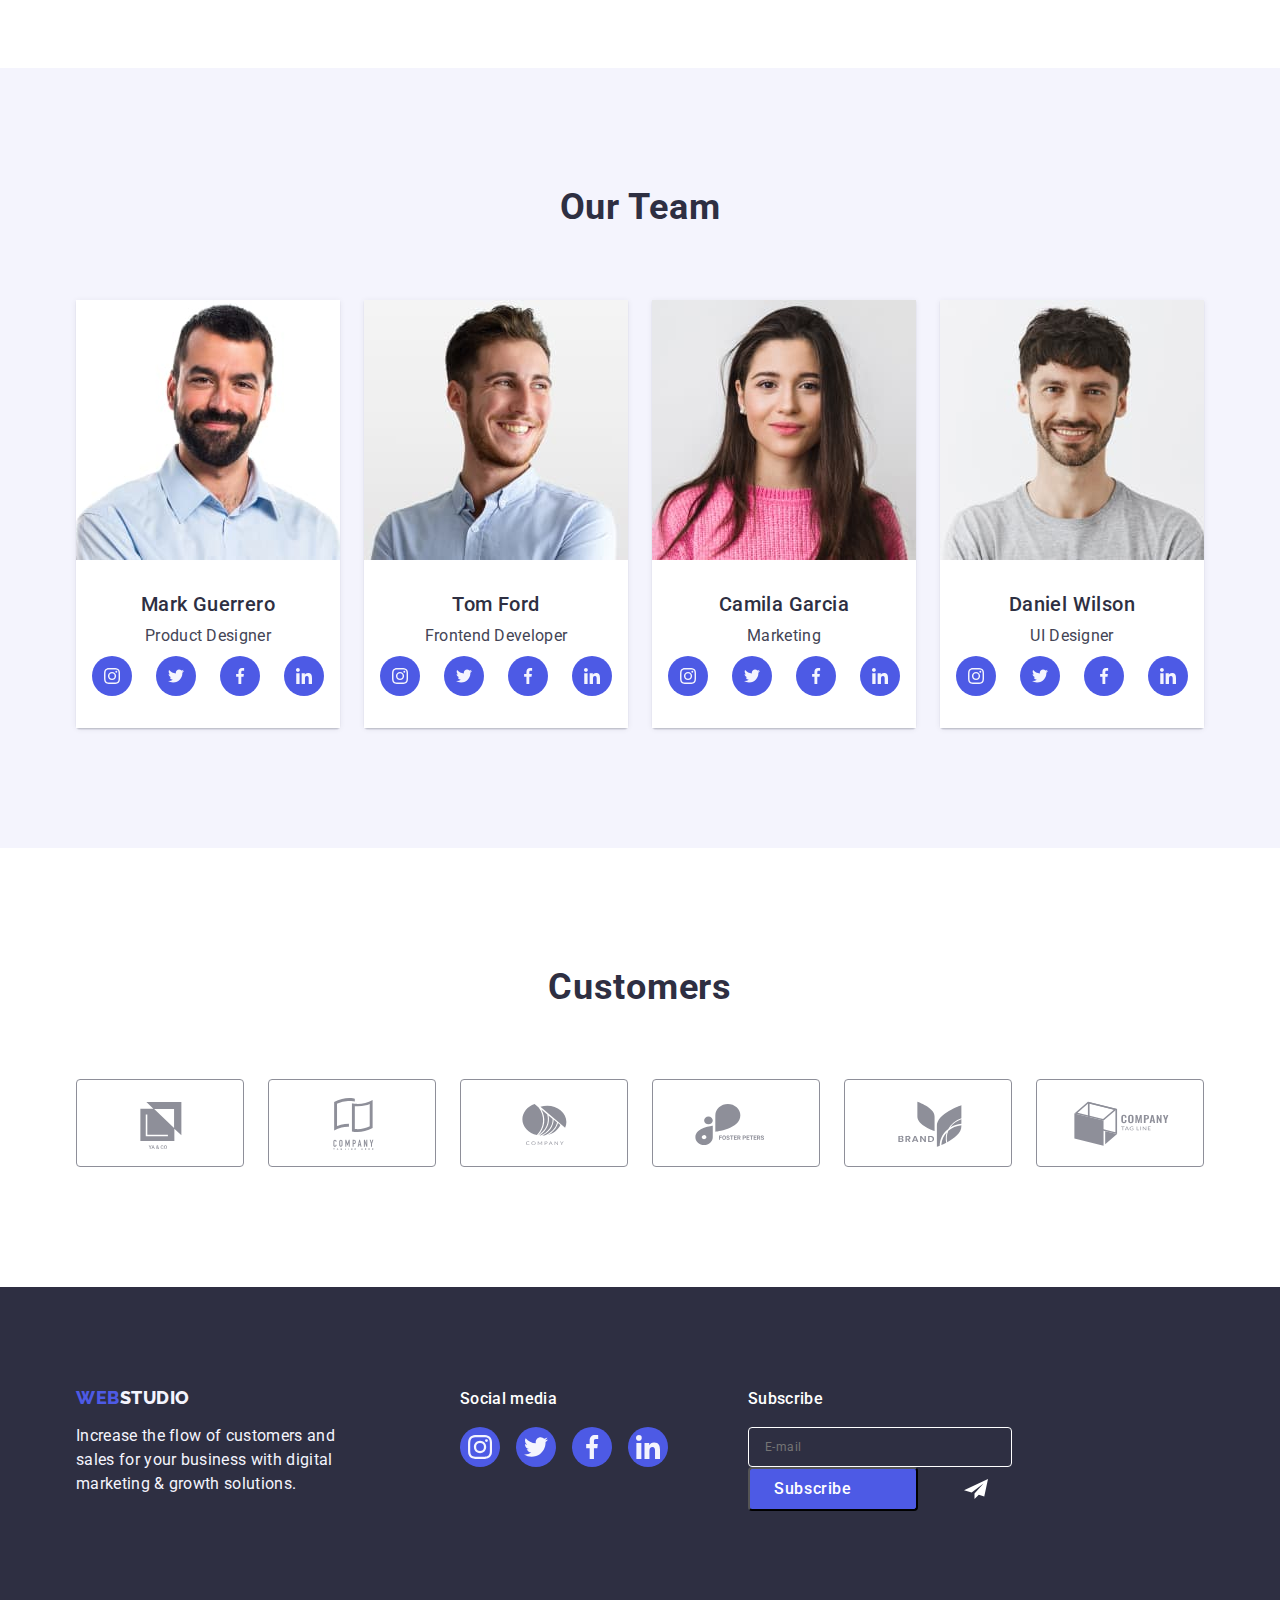
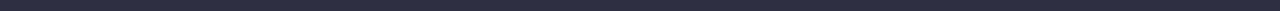
==== commit b575cbbd: "vr2" ====
--- a/index.html
+++ b/index.html
@@ -606,30 +606,28 @@
         <div class="container-mail-footer">
           <p class="contact-title-footer">Subscribe</p>
 
-          <form class="form-footer">
-            <span class="container-input-footer">
-              <label class="contact-form-footer">
-                <input
-                  class="contact-form-input-footer"
-                  type="email"
-                  name="user_email"
-                  placeholder="E-mail"
-                  required
-                />
-              </label>
-              <span class="input-button-footer">
-                <button type="submit" class="contact-form-submit-footer">
-                  Subscribe
-                </button>
-                <svg
-                  class="contact-form-footer-icon"
-                  aria-label="icon email input"
-                  width="24"
-                  height="24"
-                >
-                  <use href="./images/icons.svg#icon-frame"></use>
-                </svg>
-              </span>
+          <form class="fcontainer-input-footer">
+            <label class="contact-form-footer">
+              <input
+                class="contact-form-input-footer"
+                type="email"
+                name="user_email"
+                placeholder="E-mail"
+                required
+              />
+            </label>
+            <span class="input-button-footer">
+              <button type="submit" class="contact-form-submit-footer">
+                Subscribe
+              </button>
+              <svg
+                class="contact-form-footer-icon"
+                aria-label="icon email input"
+                width="24"
+                height="24"
+              >
+                <use href="./images/icons.svg#icon-frame"></use>
+              </svg>
             </span>
           </form>
         </div>
@@ -645,9 +643,9 @@
             <use href="./images/icons.svg#icon-close-black"></use>
           </svg>
         </button>
-        <h2 class="title-wrapper">
+        <p class="title-wrapper">
           Leave your contacts and we will call you back
-        </h2>
+        </p>
         <form class="contact-form">
           <label class="contact-form-wrapper">
             <span class="contact-form-field-wrapper">Name</span>
--- a/css/styles.css
+++ b/css/styles.css
@@ -987,7 +987,9 @@
 
 .contact-form-submit {
     display: block;
+    border: none;
     min-width: 169px;
+    height: 56px;
     margin-left: auto;
     margin-right: auto;
     padding: 16px 32px;
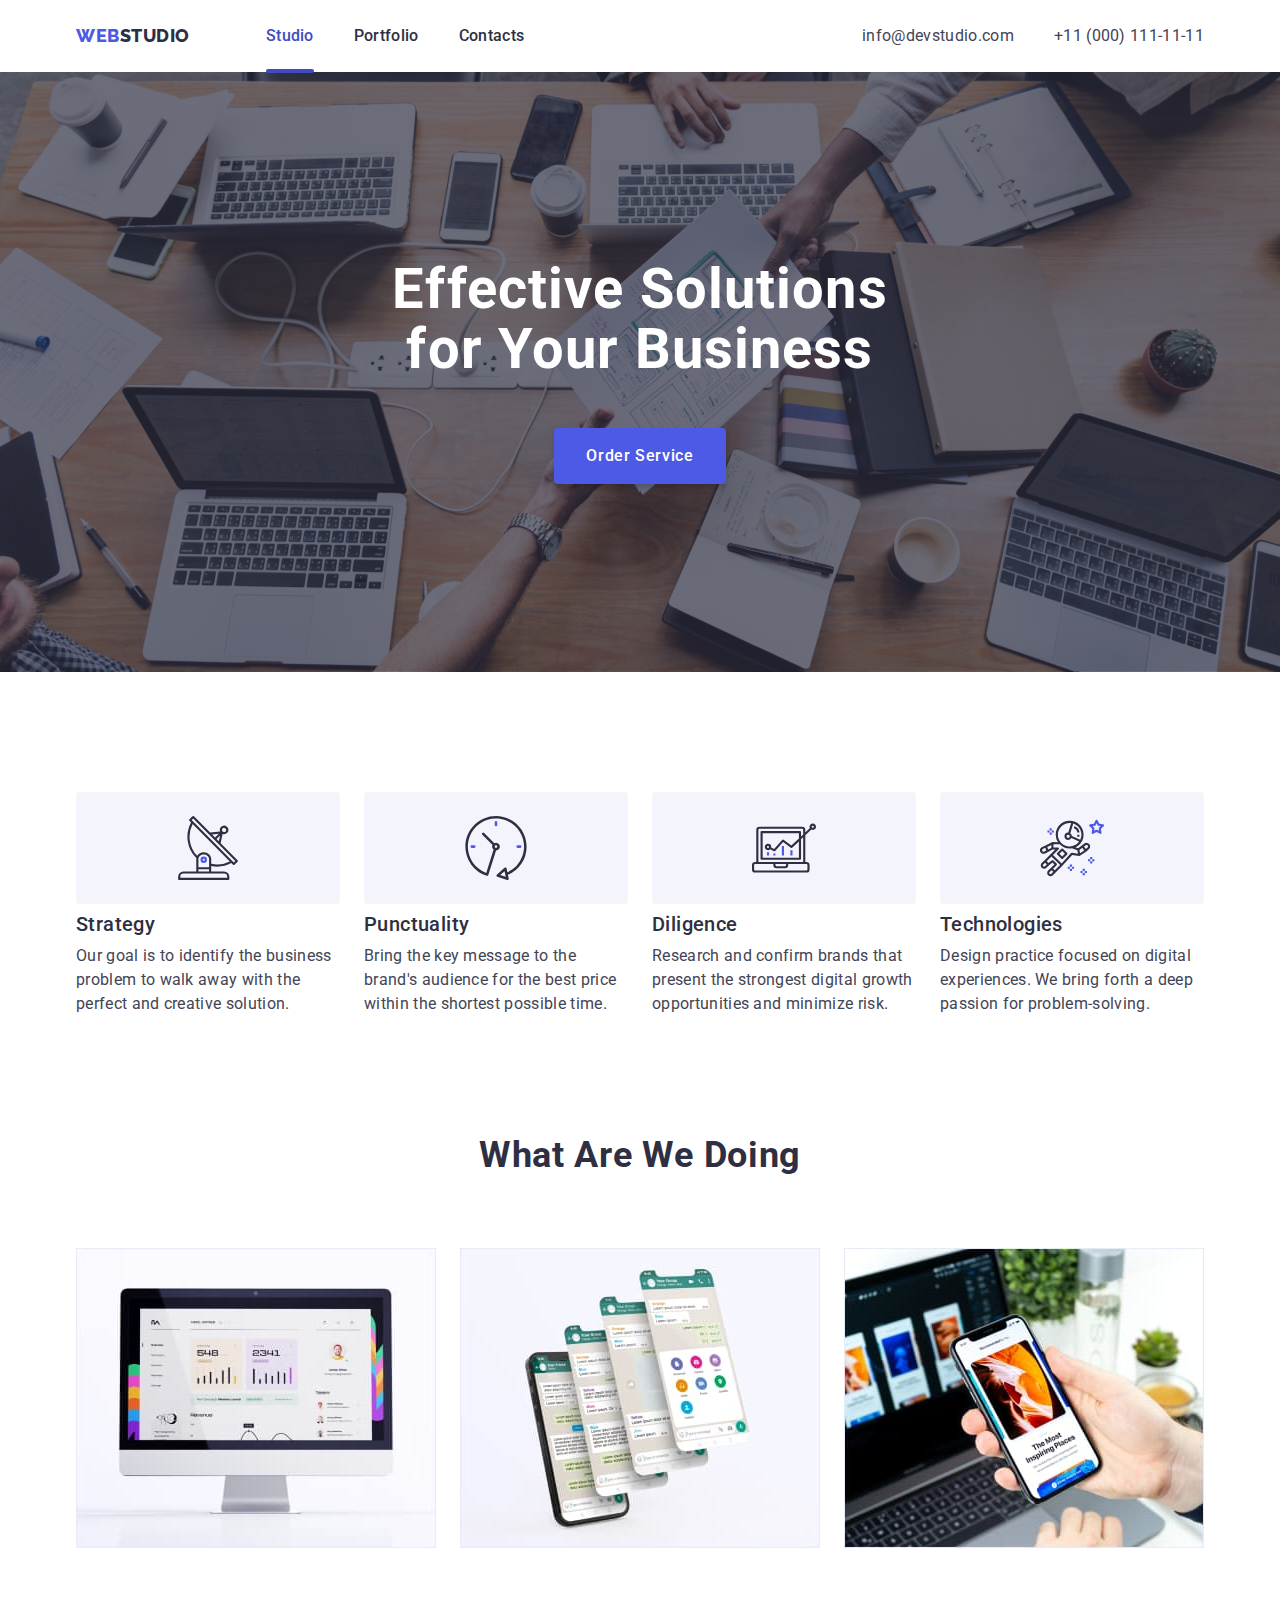
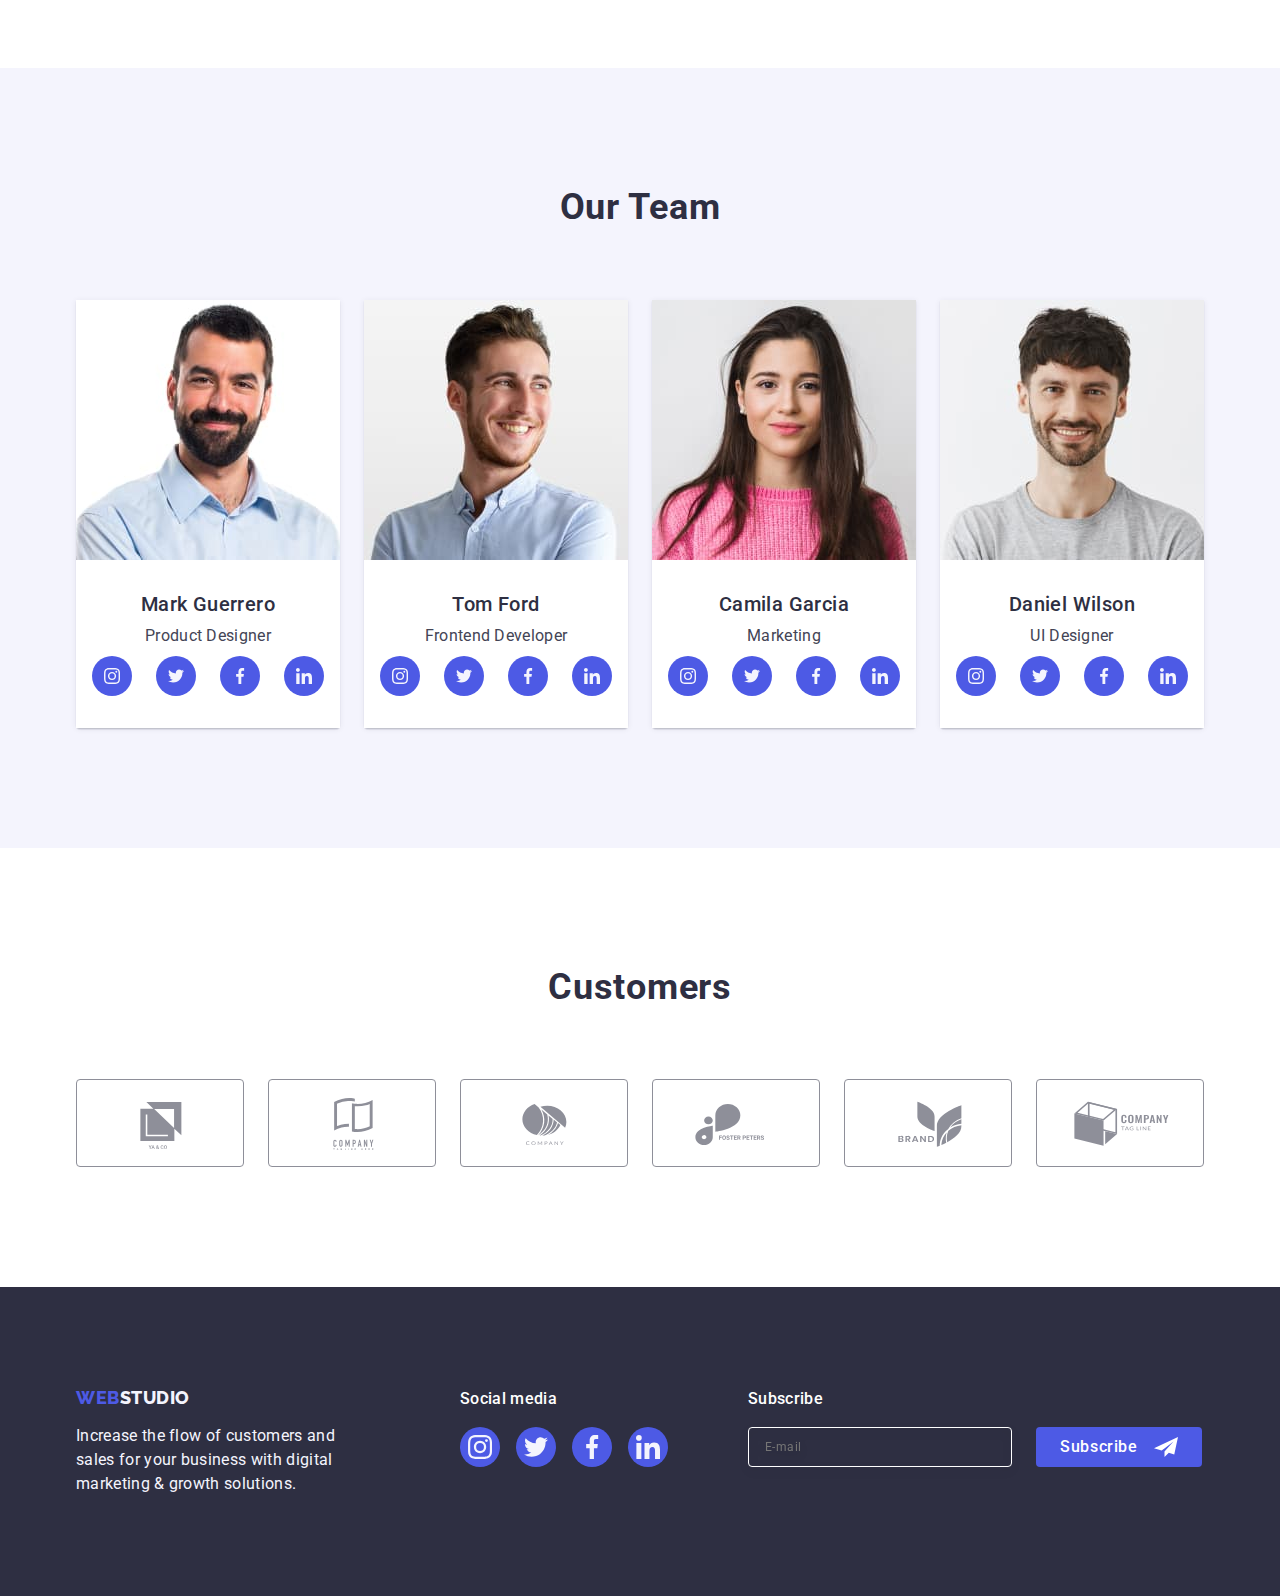
==== commit 2a750863: "vr4" ====
--- a/index.html
+++ b/index.html
@@ -606,20 +606,19 @@
         <div class="container-mail-footer">
           <p class="contact-title-footer">Subscribe</p>
 
-          <form class="fcontainer-input-footer">
+          <form class="container-input-footer">
             <label class="contact-form-footer">
               <input
                 class="contact-form-input-footer"
                 type="email"
-                name="user_email"
+                name="user-email"
                 placeholder="E-mail"
                 required
               />
             </label>
-            <span class="input-button-footer">
-              <button type="submit" class="contact-form-submit-footer">
-                Subscribe
-              </button>
+
+            <button type="submit" class="contact-form-submit-footer">
+              Subscribe
               <svg
                 class="contact-form-footer-icon"
                 aria-label="icon email input"
@@ -628,7 +627,7 @@
               >
                 <use href="./images/icons.svg#icon-frame"></use>
               </svg>
-            </span>
+            </button>
           </form>
         </div>
       </div>
--- a/css/styles.css
+++ b/css/styles.css
@@ -668,8 +668,7 @@
 /* FOOTER INPUT */
 
 .container-mail-footer {
-    display: flex;
-    flex-direction: column;
+
     padding-left: 80px;
 }
 
@@ -686,11 +685,11 @@
 
 .container-input-footer {
     display: flex;
-    gap: 24px;
+
 }
 
 .contact-form-footer {
-    display: block;
+    margin-right: 24px;
 }
 
 
@@ -707,11 +706,12 @@
 
     font-weight: 400;
     font-size: 12px;
-    line-height: 24px;
+    line-height: 1.5;
     align-items: center;
     letter-spacing: 0.04em;
     color: #FFFFFF;
-    background-color: #2E2F42;
+    background-color: transparent;
+    filter: drop-shadow(0px 4px 4px rgba(0, 0, 0, 0.15));
 
 
 }
@@ -723,18 +723,17 @@
     background-color: #2E2F42;
 }
 
-.input-button-footer {
-    position: relative;
-}
+
 
 .contact-form-submit-footer {
-    display: block;
+    display: flex;
+    justify-content: center;
+    align-items: center;
     min-width: 165px;
-    padding-top: 8px;
-    padding-right: 64px;
-    padding-bottom: 8px;
-    padding-left: 24px;
+    padding: 8px 24px;
+
     background-color: #4D5AE5;
+    border: none;
     border-radius: 4px;
     transition: background-color 250ms cubic-bezier(0.4, 0, 0.2, 1);
     cursor: pointer;
@@ -743,8 +742,6 @@
     font-weight: 500;
     font-size: 16px;
     line-height: 1.5;
-
-    text-align: center;
     letter-spacing: 0.04em;
     color: #FFFFFF;
 }
@@ -757,11 +754,7 @@
 .contact-form-footer-icon {
     fill: rgb(255, 255, 255);
     transition: fill 250ms cubic-bezier(0.4, 0, 0.2, 1);
-
-    position: absolute;
-    top: 50%;
-    right: 24px;
-    transform: translateY(-50%);
+    margin-left: 16px;
 }
 
 .contact-form-submit-footer:hover+.contact-form-footer-icon,
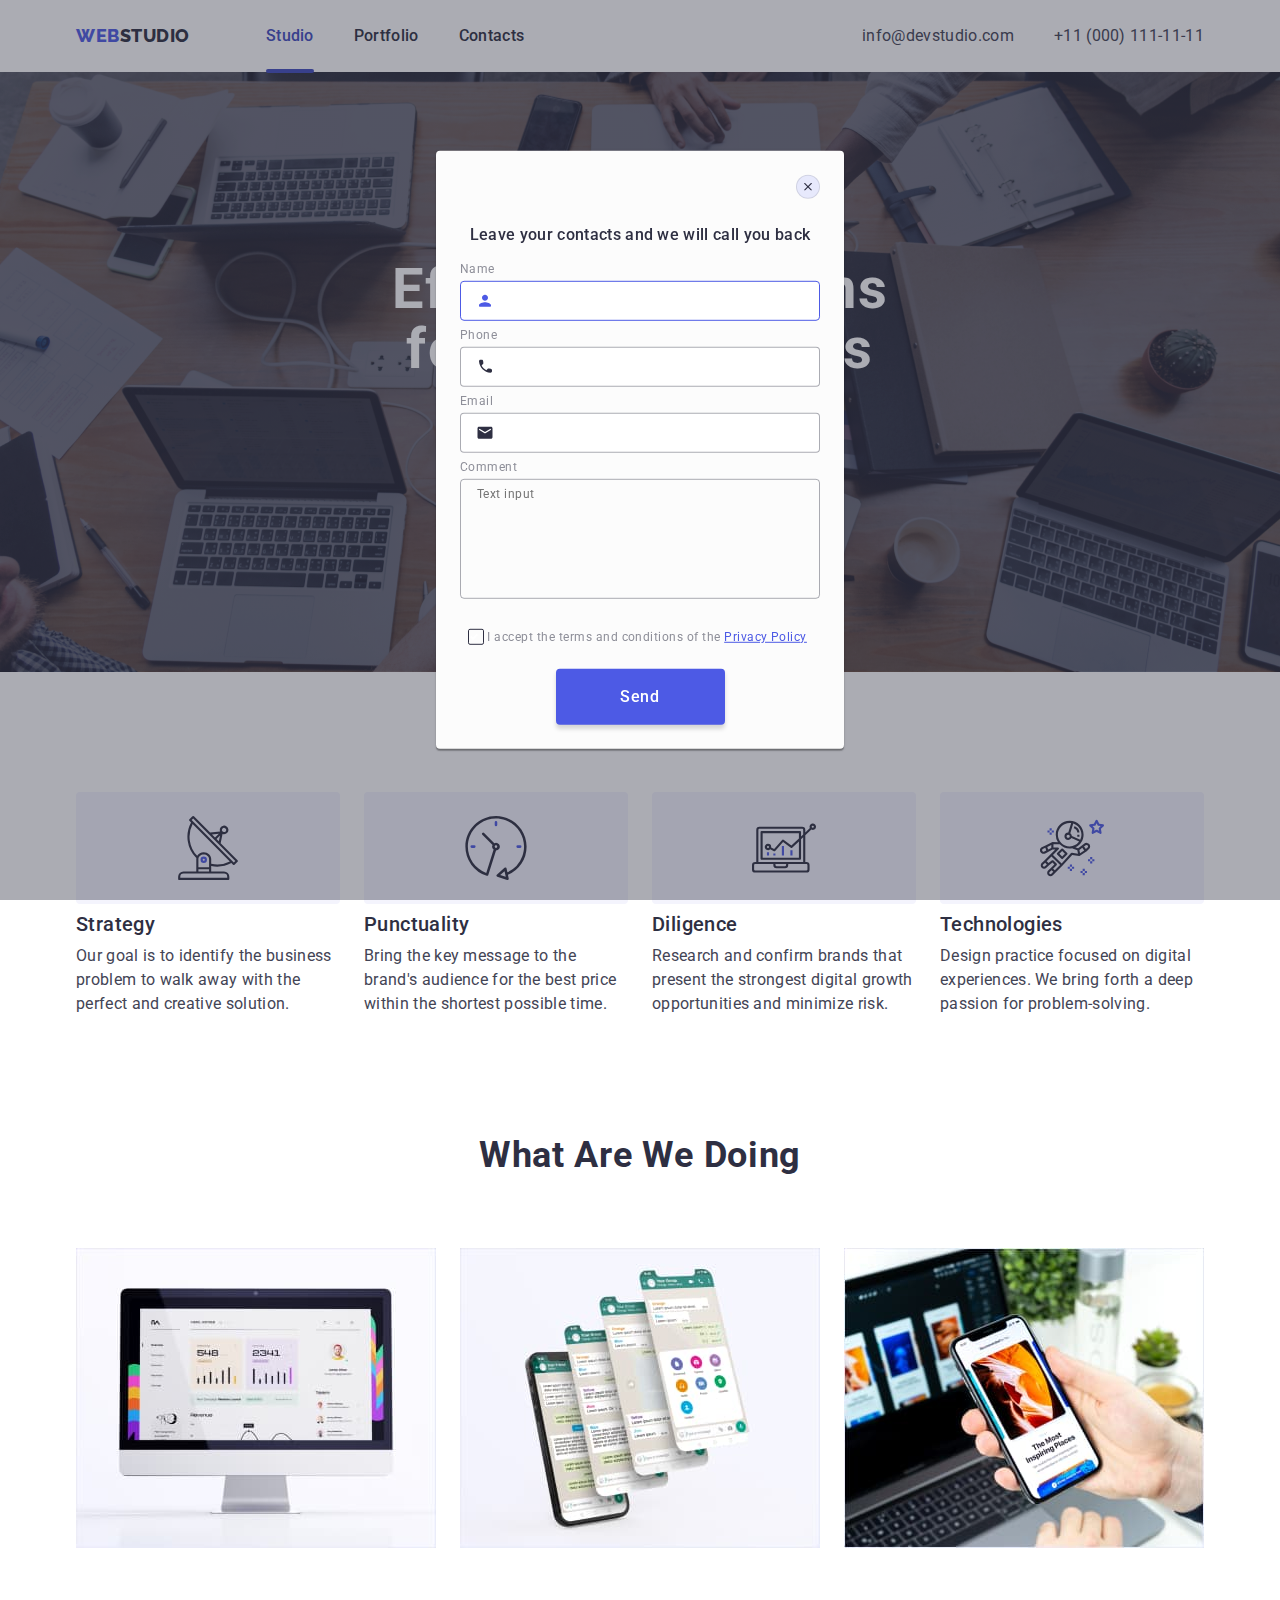
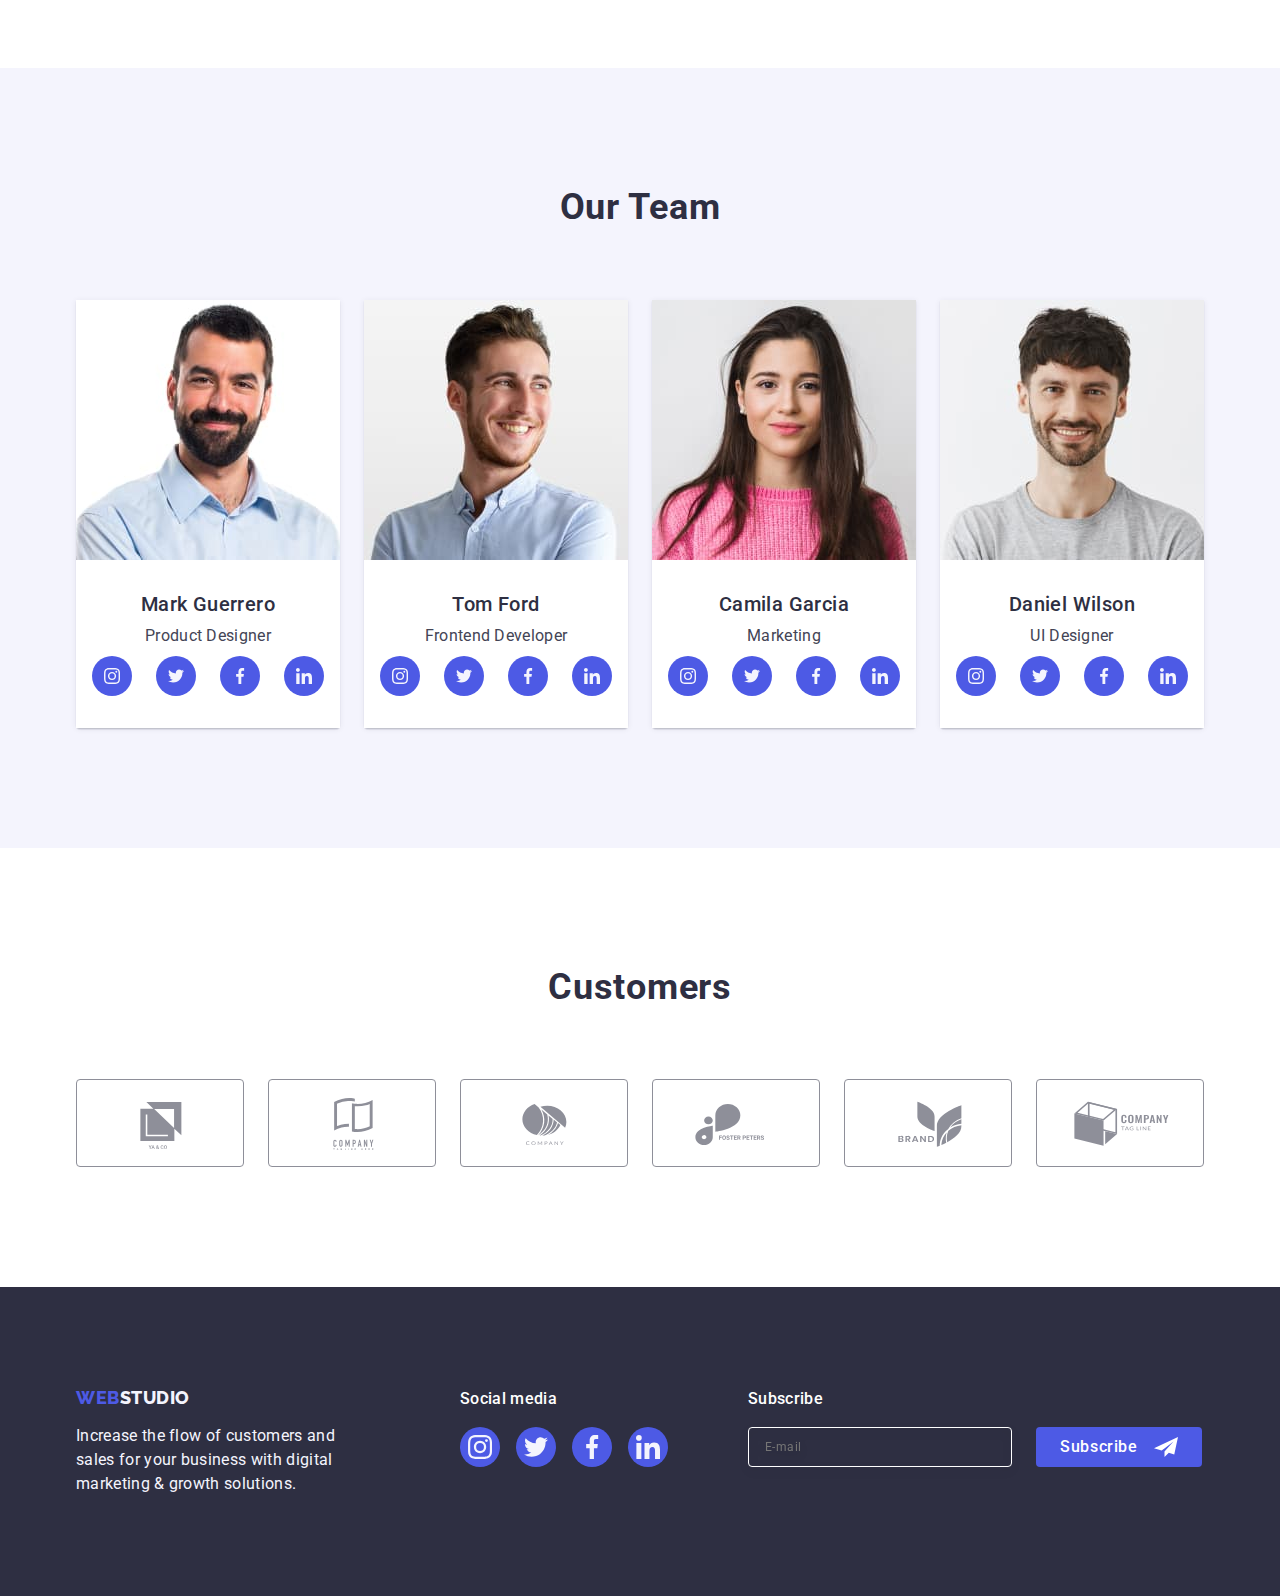
==== commit ea06badd: "vr5" ====
--- a/index.html
+++ b/index.html
@@ -634,8 +634,8 @@
     </footer>
 
     <!-- Модальне вікно -->
-
-    <div class="backdrop is-hidden" data-modal>
+    <!-- is-hidden -->
+    <div class="backdrop" data-modal>
       <div class="modal">
         <button type="button" class="modal-close-btn" data-modal-close>
           <svg class="modal-close-icon" width="8" height="8">
@@ -645,14 +645,15 @@
         <p class="title-wrapper">
           Leave your contacts and we will call you back
         </p>
-        <form class="contact-form">
-          <label class="contact-form-wrapper">
-            <span class="contact-form-field-wrapper">Name</span>
-            <span class="contact-form-input-wrapper">
+        <form class="contact-form-modal">
+          <div class="contact-form">
+            <label class="contact-form-wrapper" for="user-name"> Name </label>
+            <div class="contact-form-input-wrapper">
               <input
                 class="contact-form-input"
                 type="text"
-                name="user_name"
+                name="user-name"
+                id="user-name"
                 required
                 pattern="[a-zA-Zа-яА-ЯіІїЇґҐєЄʼ]+"
                 autofocus
@@ -665,15 +666,17 @@
               >
                 <use href="./images/icons.svg#icon-person_input"></use>
               </svg>
-            </span>
-          </label>
-          <label class="contact-form-wrapper">
-            <span class="contact-form-field-wrapper">Phone</span>
-            <span class="contact-form-input-wrapper">
+            </div>
+          </div>
+
+          <div class="contact-form">
+            <label class="contact-form-wrapper" for="user-tel"> Phone </label>
+            <div class="contact-form-input-wrapper">
               <input
                 class="contact-form-input"
                 type="tel"
-                name="user_tel"
+                name="user-tel"
+                id="user-tel"
                 required
                 pattern="[0-9]{3}-[0-9]{3}-[0-9]{2}-[0-9]{2}"
                 title="xxx-xxx-xx-xx"
@@ -686,15 +689,17 @@
               >
                 <use href="./images/icons.svg#icon-phone_input"></use>
               </svg>
-            </span>
-          </label>
-          <label class="contact-form-wrapper">
-            <span class="contact-form-field-wrapper">Email</span>
-            <span class="contact-form-input-wrapper">
+            </div>
+          </div>
+
+          <div class="contact-form">
+            <label class="contact-form-wrapper" for="user-email"> Email </label>
+            <div class="contact-form-input-wrapper">
               <input
                 class="contact-form-input"
                 type="email"
-                name="user_email"
+                name="user-email"
+                id="user-email"
                 required
               />
               <svg
@@ -705,35 +710,46 @@
               >
                 <use href="./images/icons.svg#icon-email_input"></use>
               </svg>
-            </span>
-          </label>
-
-          <label class="contact-form-wrapper">
-            <span class="contact-form-field-wrapper">Comment</span>
-            <textarea
-              class="contact-form-message"
-              name="user_message"
-              placeholder="Text input"
-            ></textarea>
-          </label>
-          <label class="contact-form-checkbox-wrapper">
+            </div>
+          </div>
+
+          <div class="contact-form">
+            <label class="contact-form-wrapper" for="user-commen">
+              Comment
+            </label>
+            <div class="contact-form-input-wrapper contact-comen">
+              <textarea
+                class="contact-form-message"
+                name="user-commen"
+                value="true"
+                placeholder="Text input"
+              ></textarea>
+            </div>
+          </div>
+
+          <div class="contact-form-input-checkbox">
             <input
-              class="contact-form-checkbox"
+              class="input-checkbox visually-hidden"
+              id="user-privacy"
               type="checkbox"
-              name="user_policy"
-              required
+              value="true"
+              name="user-privacy"
             />
-            <svg class="contact-form-own-checkbox" width="16" height="16">
-              <use
-                class="contact-form-checkmark-icon"
-                href="./images/icons.svg#icon-checkmark"
-              ></use>
-            </svg>
-            <span class="text-checkbox-wrapper"
-              >I accept the terms and conditions of the
+            <label class="text-checkbox-wrapper" for="user-privacy">
+              <span class="contact-form-checkbox">
+                <svg class="contact-form-own-checkbox" width="10" height="8">
+                  <use
+                    class="contact-form-checkmark-icon"
+                    href="./images/icons.svg#icon-checkmark"
+                  ></use>
+                </svg>
+              </span>
+              I accept the terms and conditions of the
+
               <a class="text-checkbox-wrapper-link" href="">Privacy Policy</a>
-            </span>
-          </label>
+            </label>
+          </div>
+
           <button type="submit" class="contact-form-submit">Send</button>
         </form>
       </div>
--- a/css/styles.css
+++ b/css/styles.css
@@ -850,29 +850,27 @@
     margin-bottom: 16px;
 }
 
-
-
-.contact-form-wrapper,
-.contact-form-checkbox-wrapper {
-    display: block;
+.contact-form {
+    display: flex;
+    flex-direction: column;
     margin-bottom: 8px;
 }
 
-.contact-form-field-wrapper {
+.contact-form-wrapper {
     font-weight: 400;
     font-size: 12px;
     line-height: 1.16;
     letter-spacing: 0.04em;
     color: #8E8F99;
 
-
-}
+    margin-bottom: 4px;
+}
+
+
 
 .contact-form-input-wrapper {
     position: relative;
-    display: block;
-
-    margin-top: 4px;
+
 }
 
 .contact-form-input {
@@ -903,6 +901,9 @@
     fill: #4D5AE5;
 }
 
+.contact-comen {
+    margin-bottom: 16px;
+}
 
 .contact-form-message {
     font-weight: 400;
@@ -911,66 +912,64 @@
     letter-spacing: 0.04em;
     color: rgba(46, 47, 66, 0.4);
 
+
     width: 100%;
     height: 120px;
+    resize: none;
+    background-color: transparent;
+    outline: transparent;
     resize: none;
     border: 1px solid rgba(46, 47, 66, 0.4);
     border-radius: 4px;
     padding: 8px 16px;
 
+
     transition: border-color 250ms cubic-bezier(0.4, 0, 0.2, 1);
 }
 
 
-
-.contact-form-checkbox-wrapper {
-    display: flex;
-    align-items: center;
-
-    margin-top: 16px;
-
-}
+.contact-form-input-checkbox {
+    margin-bottom: 24px;
+}
+
 
 .contact-form-checkbox {
-    appearance: none;
-    position: absolute;
-}
-
-.contact-form-own-checkbox {
-    padding: 3px;
-    border: 1px solid rgba(46, 47, 66, 0.4);
+    width: 16px;
+    height: 16px;
+    border: 1px solid #2e2f42;
     border-radius: 2px;
-    cursor: pointer;
-    margin-right: 8px;
+    display: inline-flex;
+    align-items: center;
+    fill: transparent;
+}
+
+.contact-form-own-checkbox {}
+
+
+.contact-form-checkmark-icon {
     fill: #FFFFFF;
-    background-color: transparent;
-    transition: fill 250ms cubic-bezier(0.4, 0, 0.2, 1), background-color 250ms cubic-bezier(0.4, 0, 0.2, 1);
-
-}
-
-
-
-.contact-form-checkmark-icon {
-    opacity: 0;
-}
-
-.contact-form-checkbox:checked+.contact-form-own-checkbox {
+    transition: color 250ms cubic-bezier(0.4, 0, 0.2, 1);
+}
+
+
+
+.input-checkbox:checked+.contact-form-checkbox {
     background-color: var(--accent-color);
-
-}
-
-.contact-form-checkbox:checked+.contact-form-own-checkbox>.contact-form-checkmark-icon {
-    opacity: 1;
-
-}
+    border: none;
+    fill: #FFFFFF;
+}
+
+
 
 .text-checkbox-wrapper {
+    padding-left: 8px;
     font-weight: 400;
     font-size: 12px;
-    line-height: 14px;
+    line-height: 1.17;
     letter-spacing: 0.04em;
     color: #8E8F99;
 
+    padding-left: 8px;
 }
 
 .text-checkbox-wrapper-link {
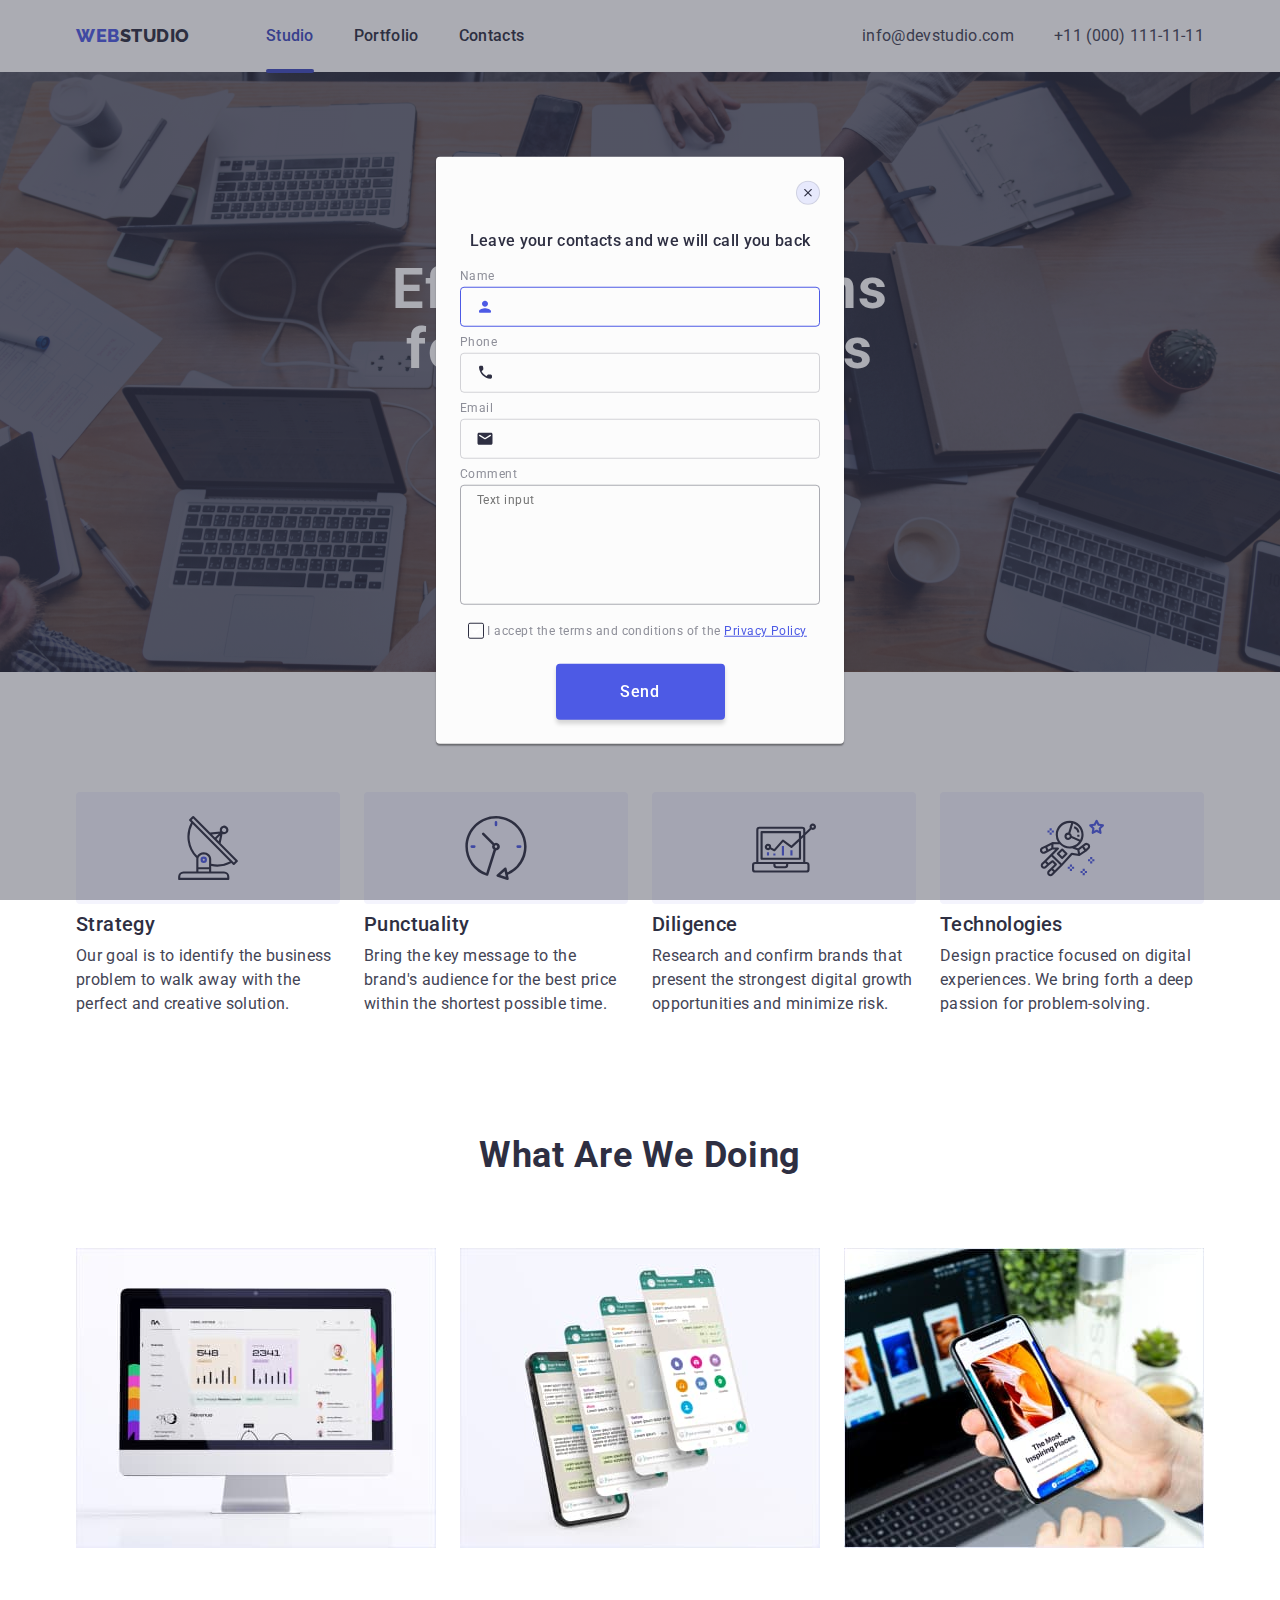
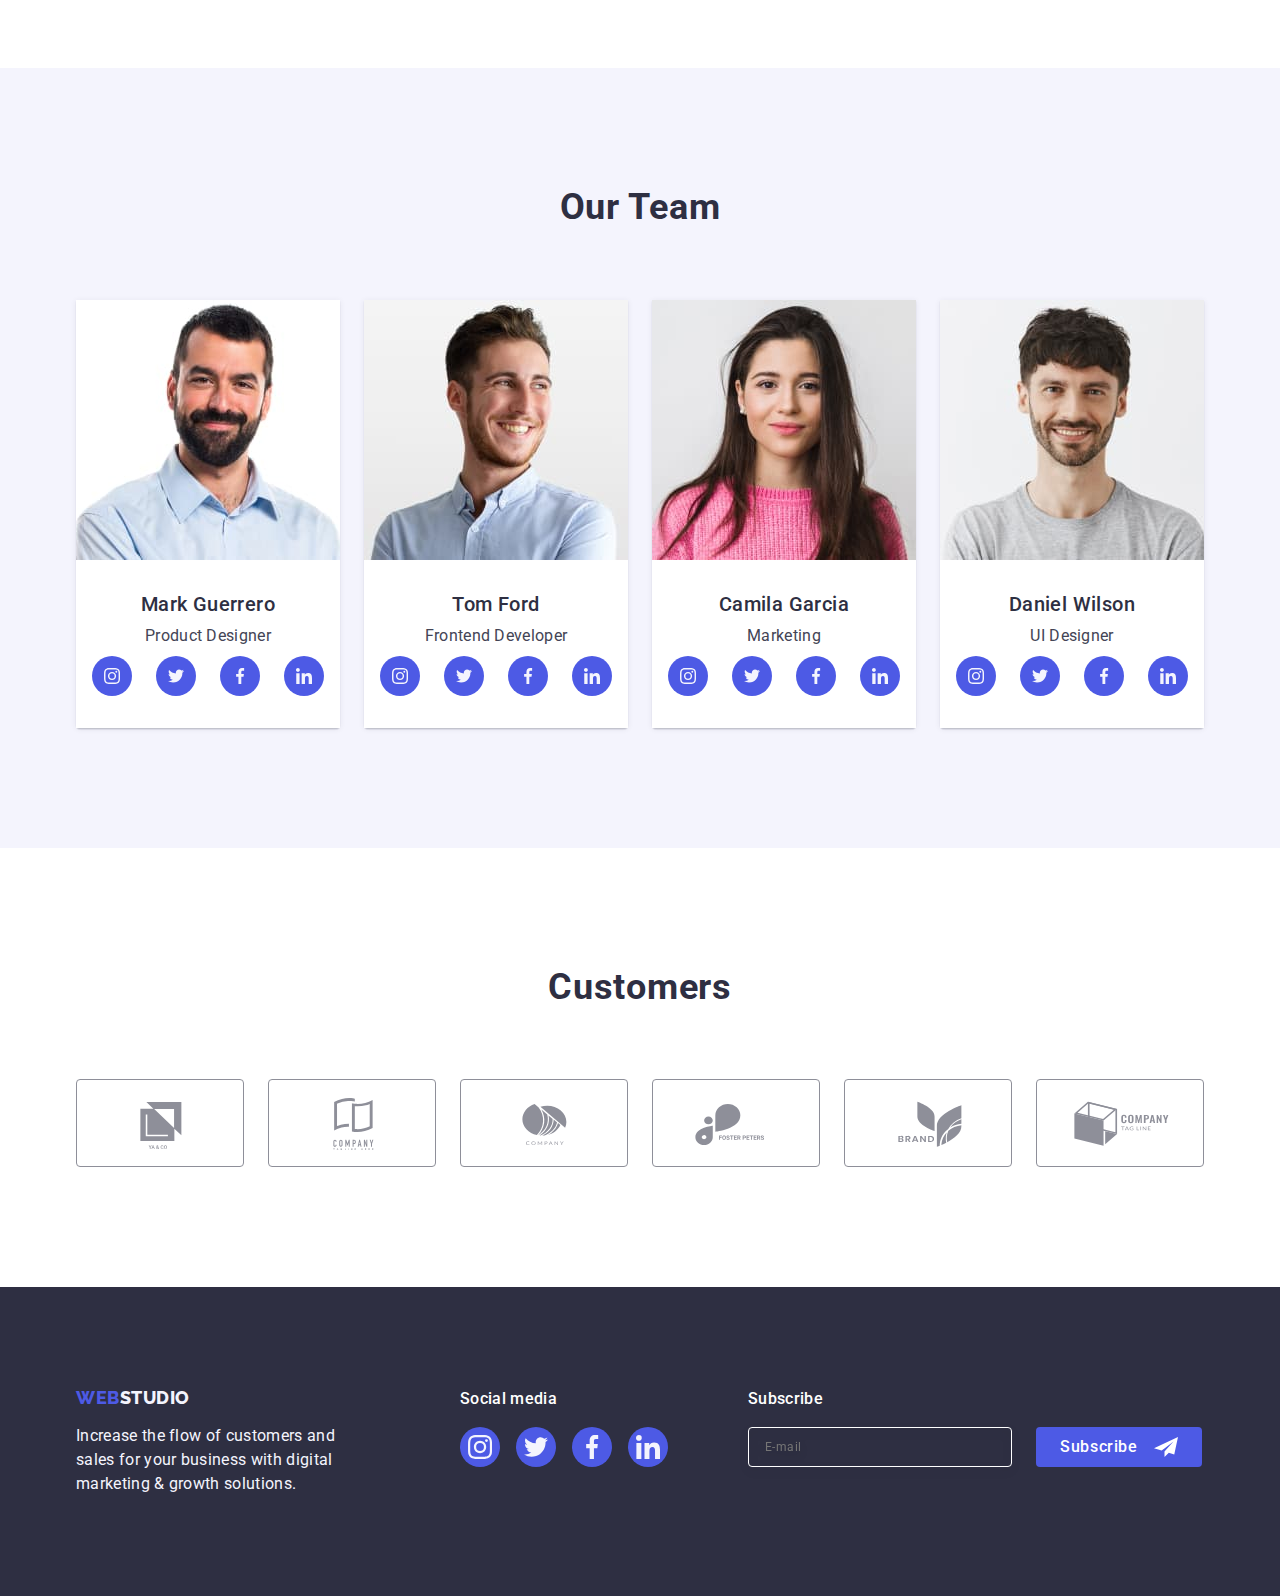
==== commit 77cf5659: "vr6" ====
--- a/index.html
+++ b/index.html
@@ -713,18 +713,16 @@
             </div>
           </div>
 
-          <div class="contact-form">
-            <label class="contact-form-wrapper" for="user-commen">
+          <div class="contact-form contact-comment">
+            <label class="contact-form-wrapper" for="user-comment">
               Comment
             </label>
-            <div class="contact-form-input-wrapper contact-comen">
-              <textarea
-                class="contact-form-message"
-                name="user-commen"
-                value="true"
-                placeholder="Text input"
-              ></textarea>
-            </div>
+            <textarea
+              class="contact-form-message"
+              name="user-comment"
+              value="true"
+              placeholder="Text input"
+            ></textarea>
           </div>
 
           <div class="contact-form-input-checkbox">
--- a/css/styles.css
+++ b/css/styles.css
@@ -859,7 +859,7 @@
 .contact-form-wrapper {
     font-weight: 400;
     font-size: 12px;
-    line-height: 1.16;
+    line-height: 1.17;
     letter-spacing: 0.04em;
     color: #8E8F99;
 
@@ -876,8 +876,11 @@
 .contact-form-input {
     width: 100%;
     height: 40px;
-    border: 1px solid rgba(46, 47, 66, 0.4);
+    border: 1px solid rgba(46, 47, 66, 0.2);
     border-radius: 4px;
+
+    background-color: transparent;
+    outline: transparent;
     padding-left: 38px;
     transition: border-color 250ms cubic-bezier(0.4, 0, 0.2, 1);
 }
@@ -901,7 +904,7 @@
     fill: #4D5AE5;
 }
 
-.contact-comen {
+.contact-comment {
     margin-bottom: 16px;
 }
 
@@ -927,6 +930,10 @@
     transition: border-color 250ms cubic-bezier(0.4, 0, 0.2, 1);
 }
 
+.contact-form-message:focus {
+    outline: none;
+    border-color: #4D5AE5;
+}
 
 .contact-form-input-checkbox {
     margin-bottom: 24px;
@@ -940,10 +947,10 @@
     border-radius: 2px;
     display: inline-flex;
     align-items: center;
+    justify-content: center;
     fill: transparent;
 }
 
-.contact-form-own-checkbox {}
 
 
 .contact-form-checkmark-icon {
@@ -953,7 +960,7 @@
 
 
 
-.input-checkbox:checked+.contact-form-checkbox {
+.input-checkbox:checked+.text-checkbox-wrapper>.contact-form-checkbox {
     background-color: var(--accent-color);
     border: none;
     fill: #FFFFFF;
@@ -999,7 +1006,6 @@
     letter-spacing: 0.04em;
     color: #FFFFFF;
 
-    margin-top: 24px;
 }
 
 .contact-form-submit:hover,
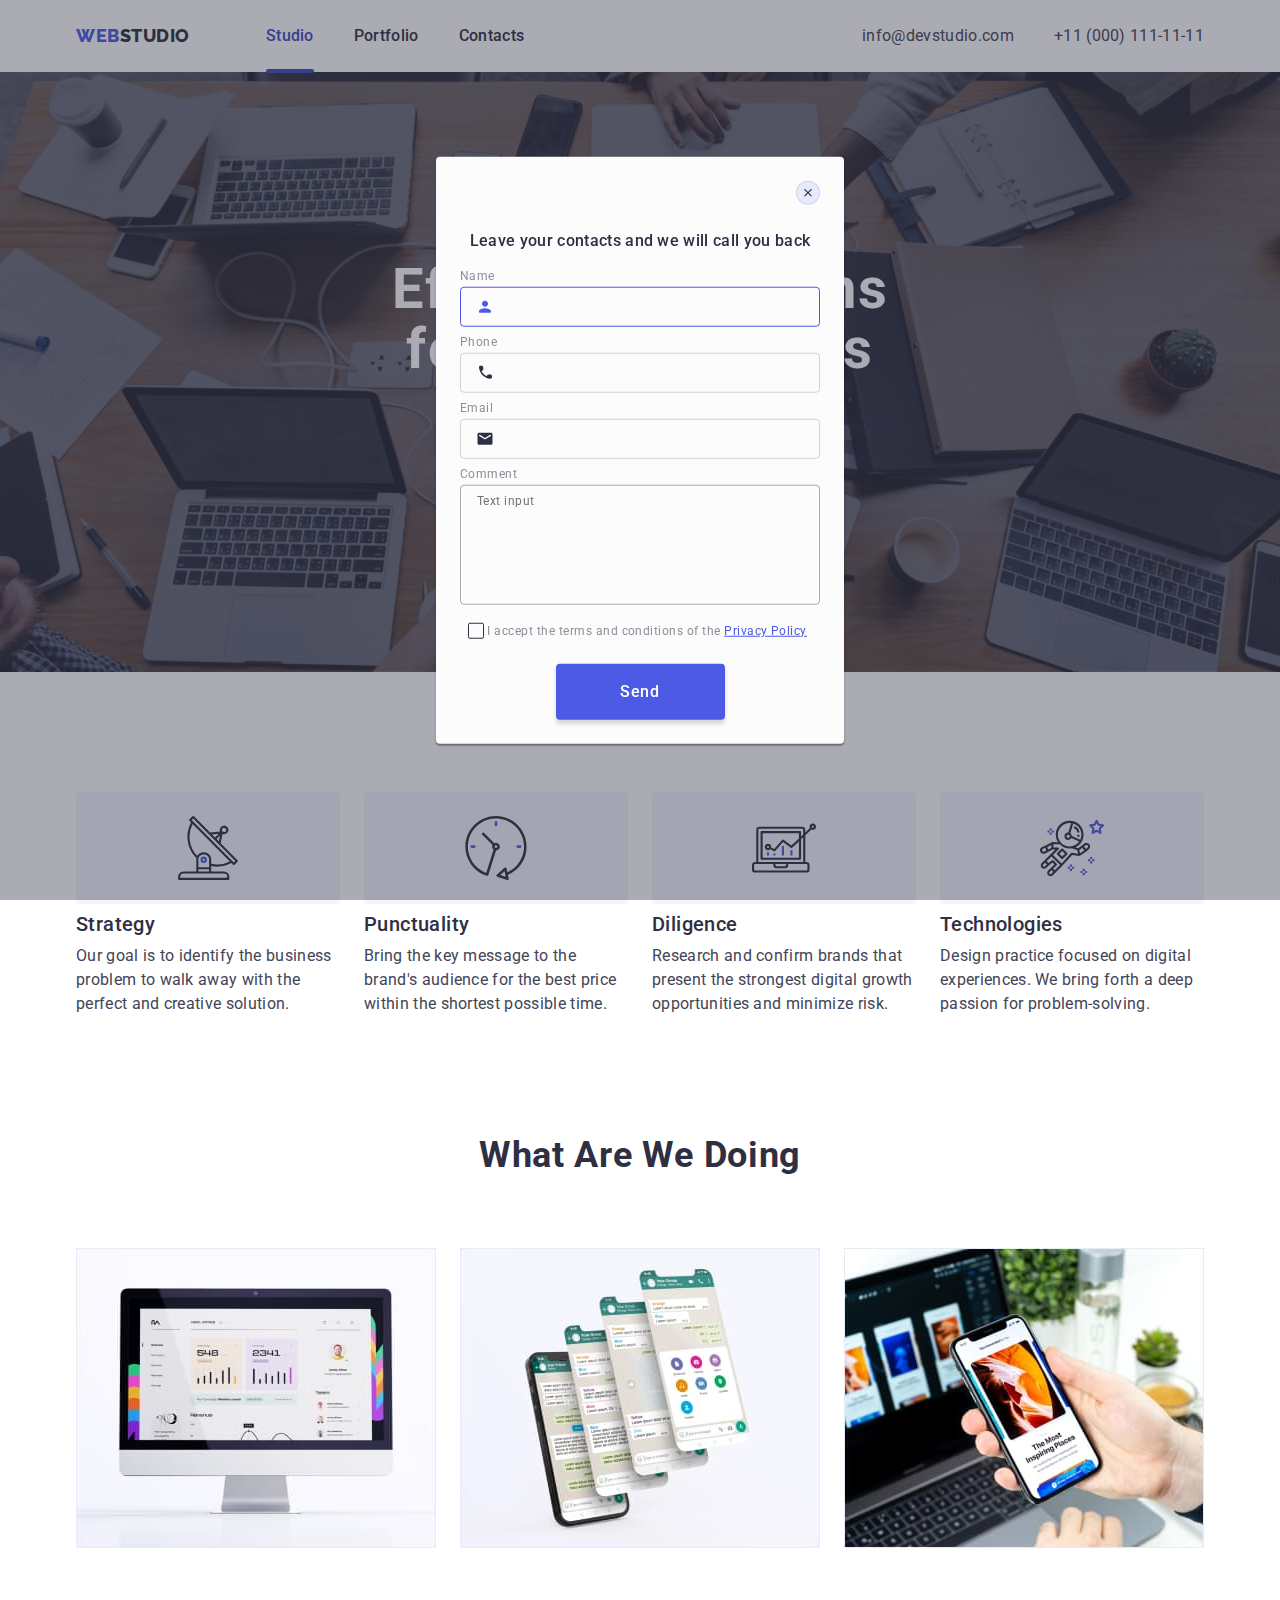
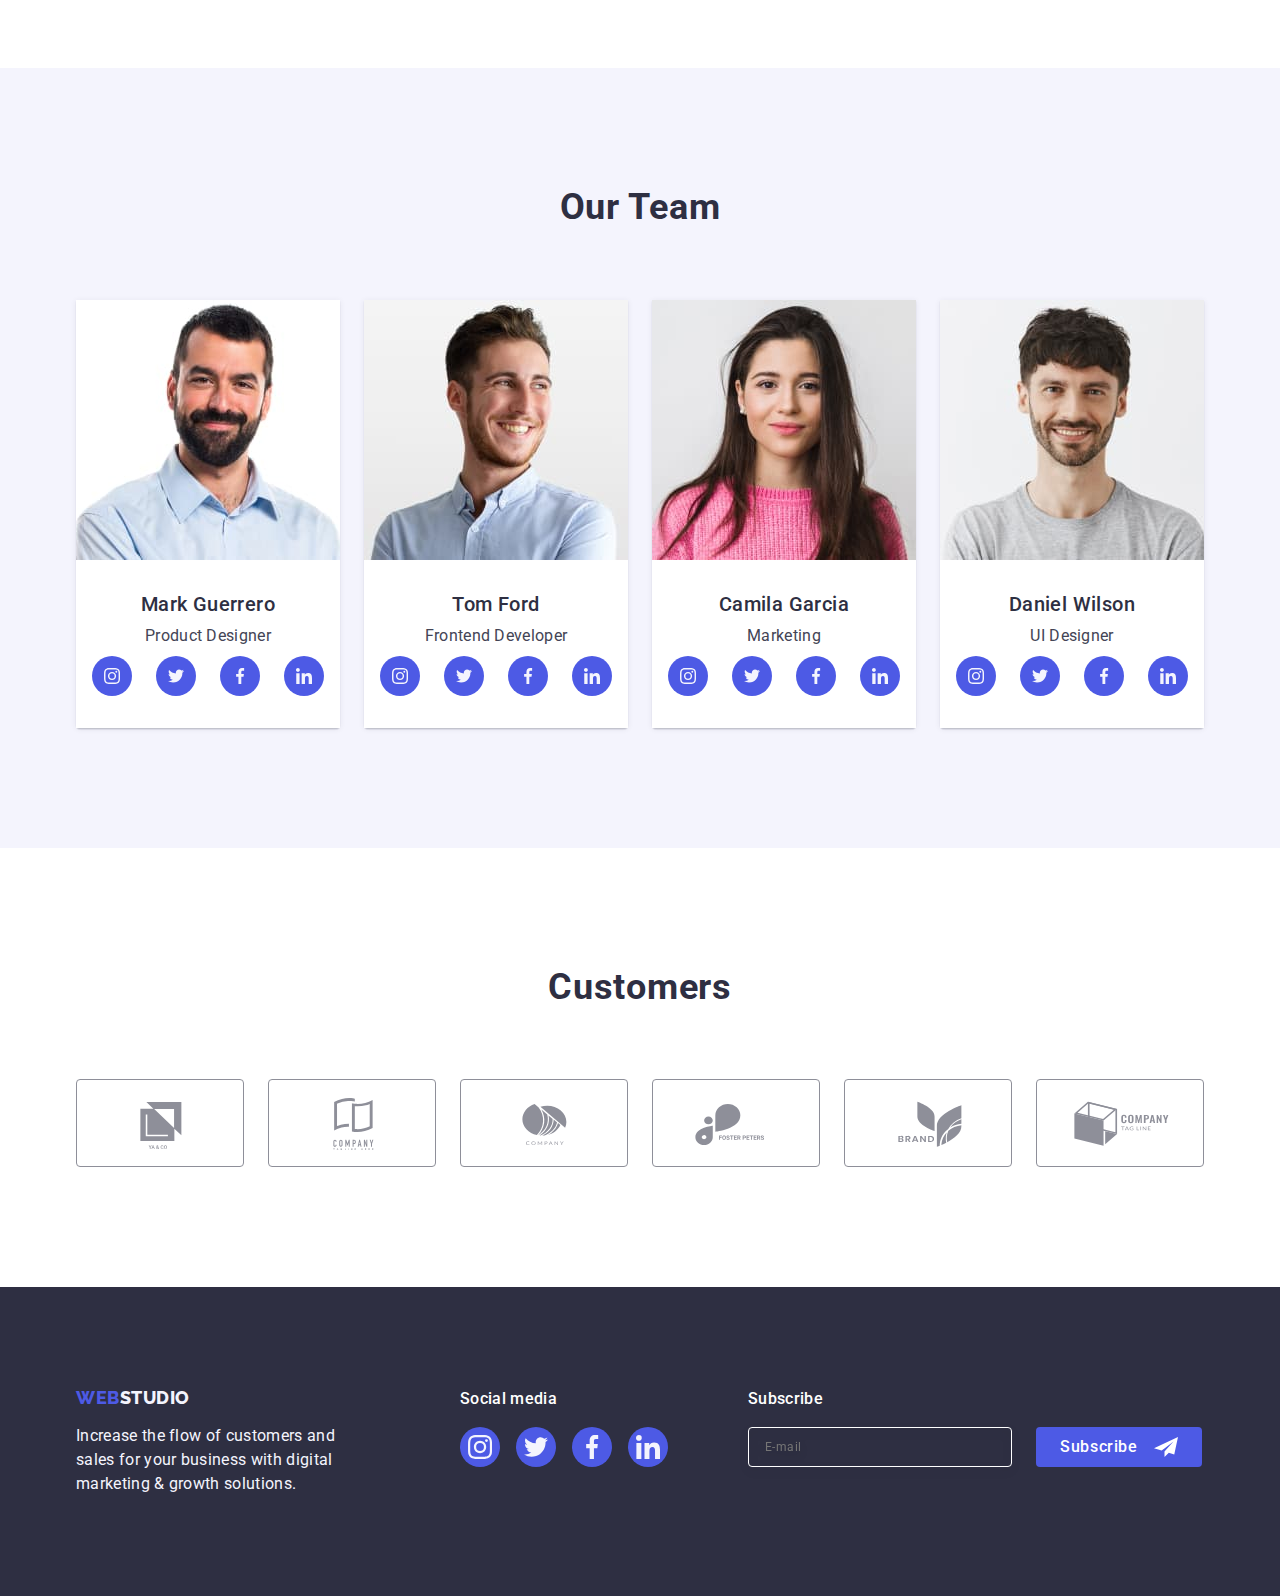
==== commit ba675e28: "vr7" ====
--- a/index.html
+++ b/index.html
@@ -720,7 +720,7 @@
             <textarea
               class="contact-form-message"
               name="user-comment"
-              value="true"
+              id="user-comment"
               placeholder="Text input"
             ></textarea>
           </div>
--- a/css/styles.css
+++ b/css/styles.css
@@ -880,8 +880,8 @@
     border-radius: 4px;
 
     background-color: transparent;
+    padding-left: 38px;
     outline: transparent;
-    padding-left: 38px;
     transition: border-color 250ms cubic-bezier(0.4, 0, 0.2, 1);
 }
 
@@ -911,9 +911,9 @@
 .contact-form-message {
     font-weight: 400;
     font-size: 12px;
-    line-height: 1.16;
+    line-height: 1.17;
     letter-spacing: 0.04em;
-    color: rgba(46, 47, 66, 0.4);
+    color: rgba(46, 47, 66, 0.2);
 
 
     width: 100%;
@@ -963,6 +963,7 @@
 .input-checkbox:checked+.text-checkbox-wrapper>.contact-form-checkbox {
     background-color: var(--accent-color);
     border: none;
+    border-color: #404bbf;
     fill: #FFFFFF;
 }
 
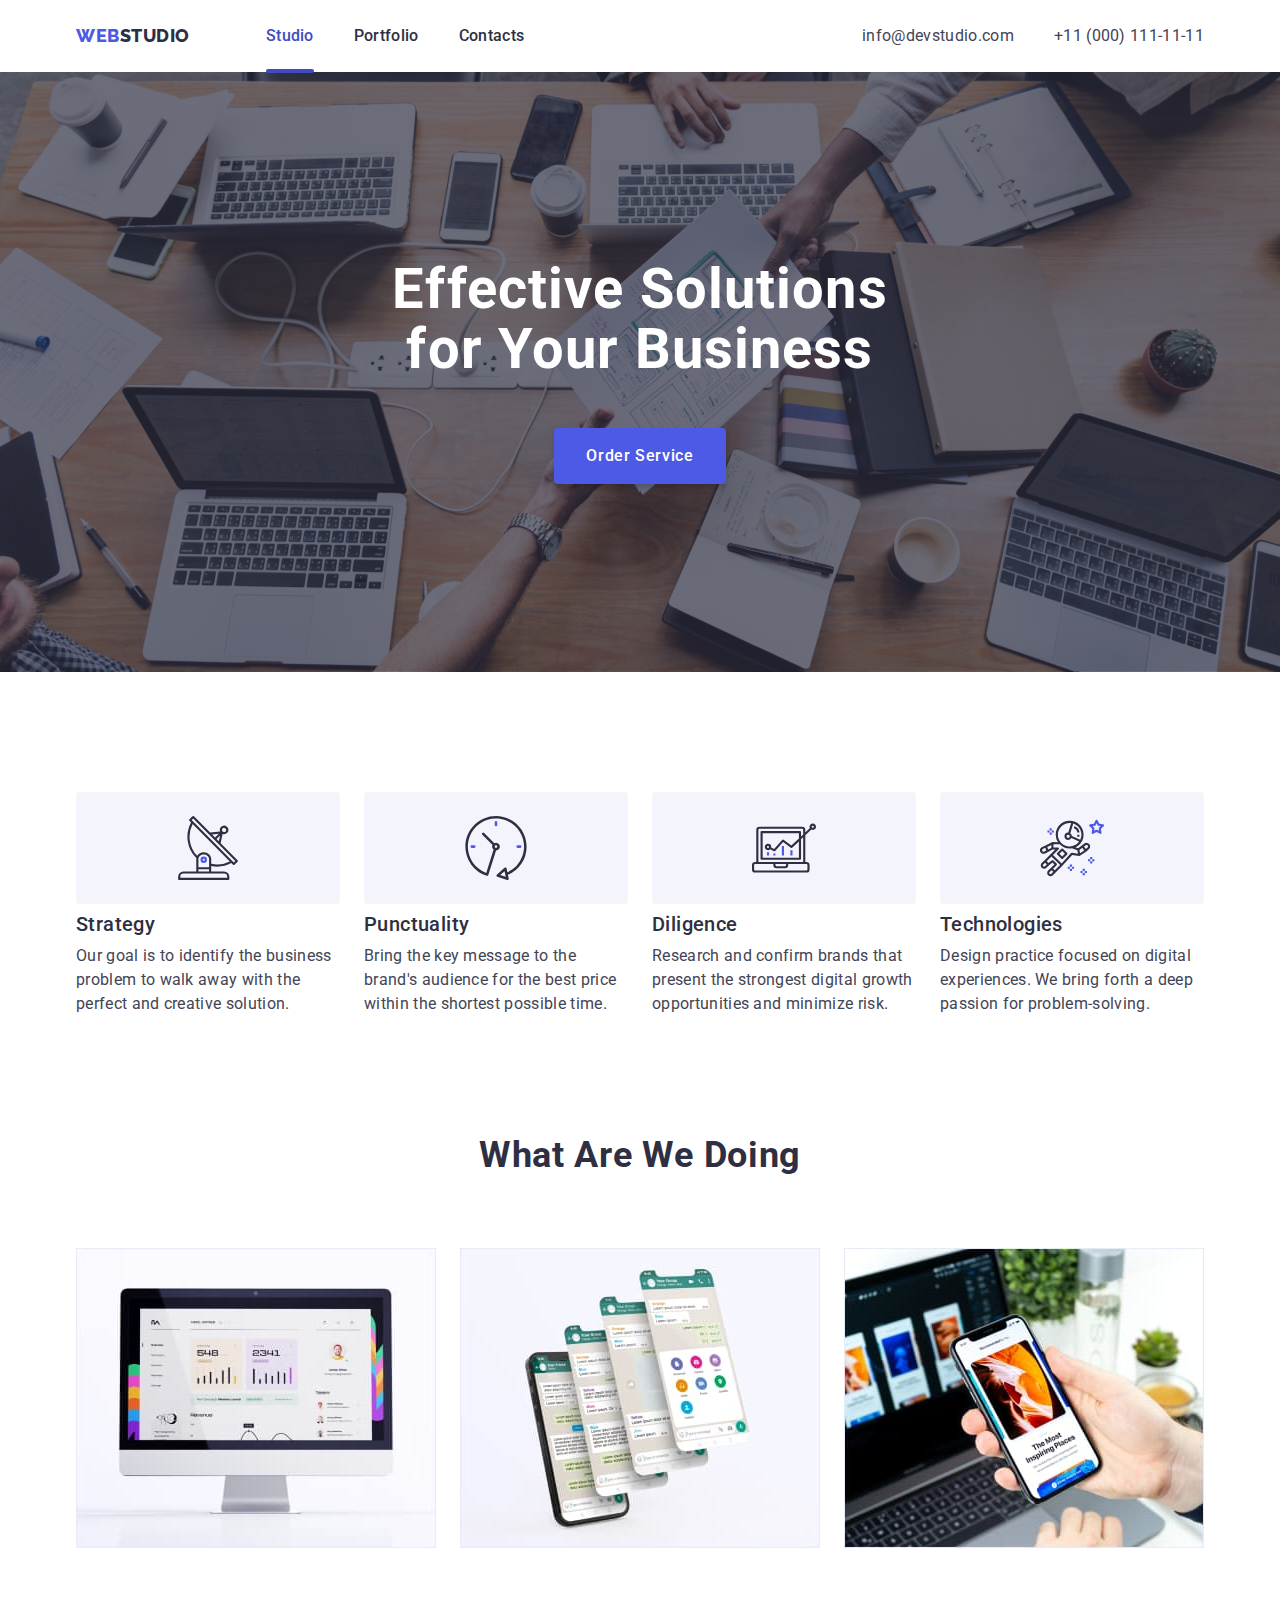
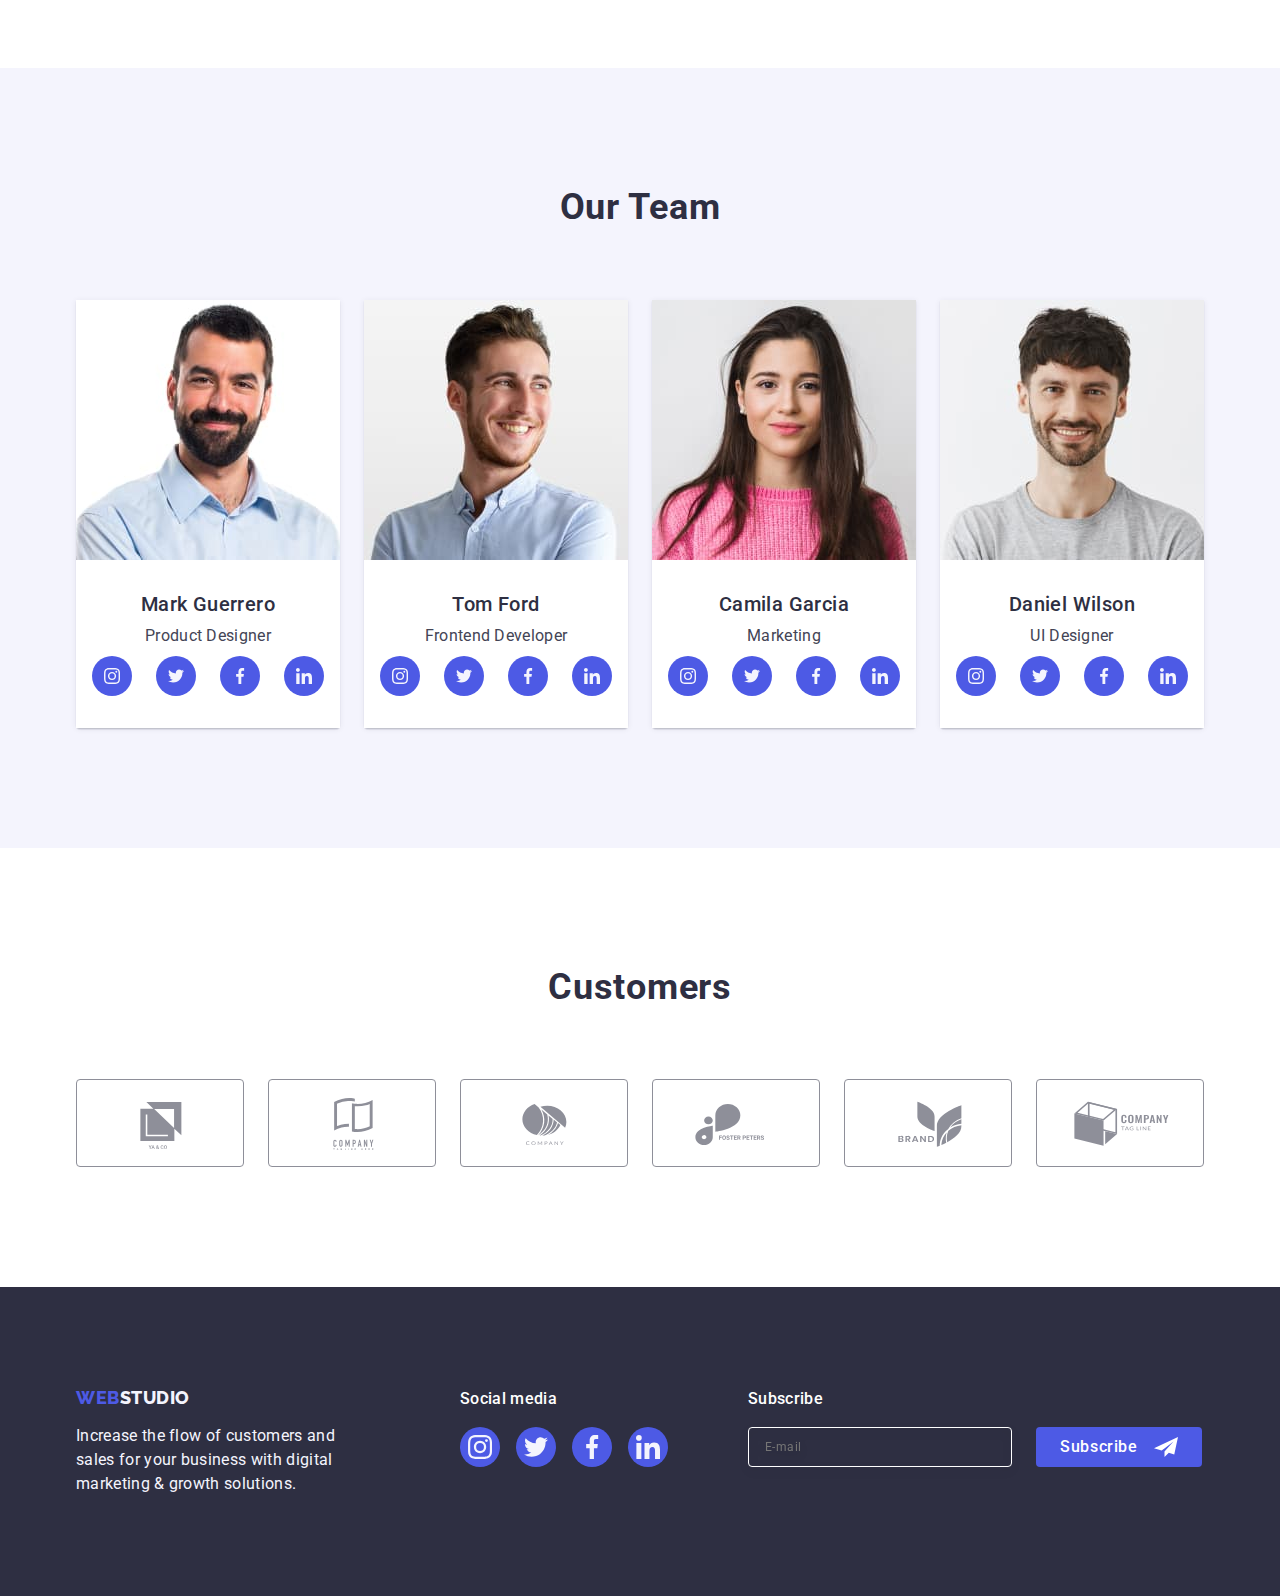
==== commit 3666d6e1: "vr8" ====
--- a/index.html
+++ b/index.html
@@ -634,8 +634,8 @@
     </footer>
 
     <!-- Модальне вікно -->
-    <!-- is-hidden -->
-    <div class="backdrop" data-modal>
+
+    <div class="backdrop is-hidden" data-modal>
       <div class="modal">
         <button type="button" class="modal-close-btn" data-modal-close>
           <svg class="modal-close-icon" width="8" height="8">
--- a/css/styles.css
+++ b/css/styles.css
@@ -913,7 +913,7 @@
     font-size: 12px;
     line-height: 1.17;
     letter-spacing: 0.04em;
-    color: rgba(46, 47, 66, 0.2);
+    color: rgba(46, 47, 66, 0.4);
 
 
     width: 100%;
@@ -922,7 +922,7 @@
     background-color: transparent;
     outline: transparent;
     resize: none;
-    border: 1px solid rgba(46, 47, 66, 0.4);
+    border: 1px solid rgba(46, 47, 66, 0.2);
     border-radius: 4px;
     padding: 8px 16px;
 
